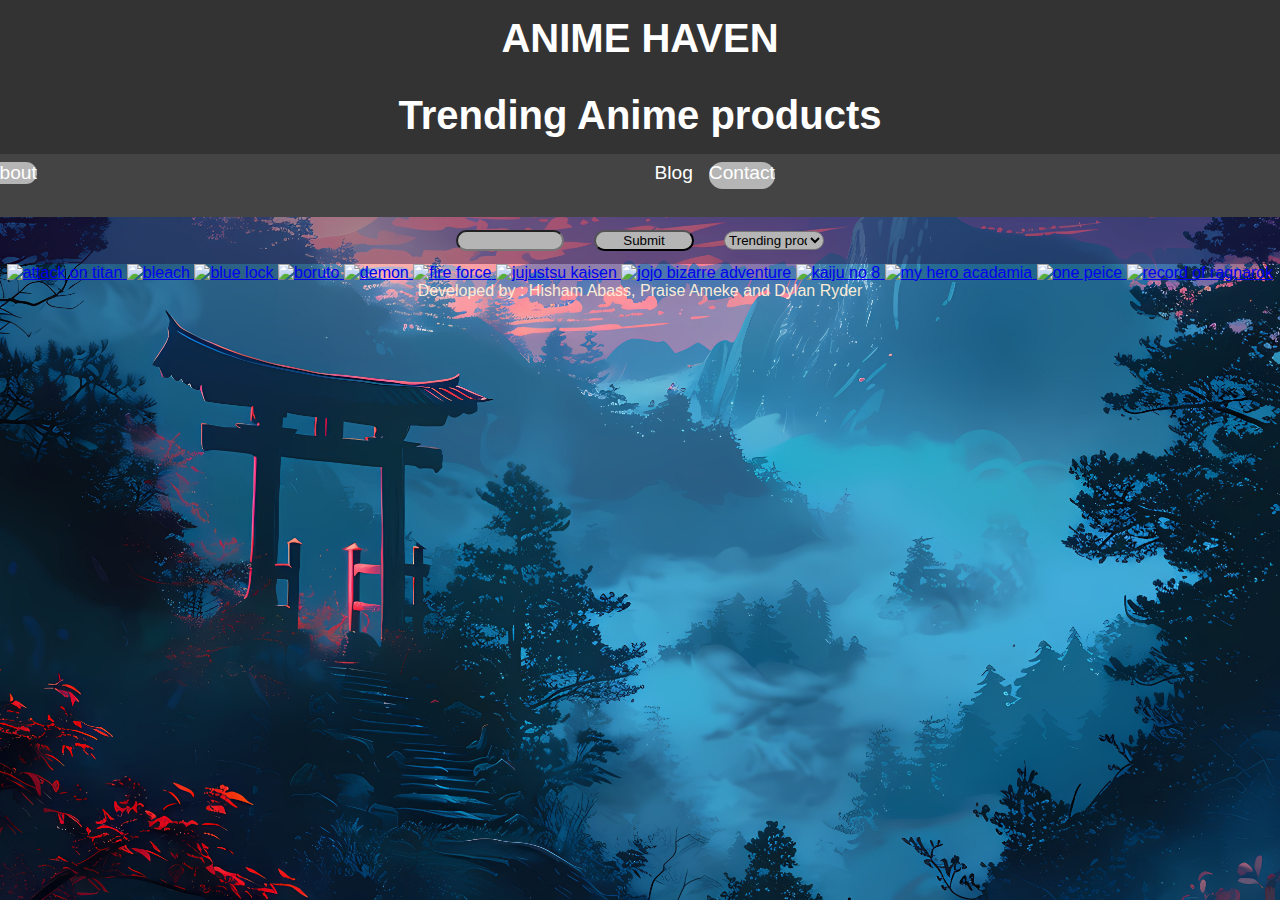
==== index.html @ 60562d05 "Update index.html" ====
<!DOCTYPE html>
<html lang="en">
<head>
    <meta charset="UTF-8">
    <meta name="viewport" content="width=device-width, initial-scale=1.0">
    <title>Index</title>
</head>
<body>
    <link rel="stylesheet" href="css/styles.css">
    <div id="div">   
    <h1 id="headmain" >ANIME HAVEN</h1>

    <article>
        <h3 id="anime">
            <b>Trending Anime products </b> 
        </h3>
        <nav>
            <ul>
                <li id="home">
                    <a href="/index.html">
                        Home
                    </a>
                </li>
                <li id="about">
                    <a href="pages/about.html">
                        About
                    </a>
                </li>
                <li id="blog">
                    <a href="pages/blogpage1.html">
                        Blog
                    </a>
                </li>
                <li id="contact">
                    <a href="pages/contact.html">
                        Contact
                    </a>
                </li>
            </ul>
        </nav>
    
    
    </article>
    
        
            <input  class="bar" list="Products"><meta this is for the search bar on the index page>
            <input  class="bar"  type="submit"> 
           
        <select class="bar" >

            <option value="Trending products"> Trending products </option>
            <option value="New Releases"> New Releases</option>
            <option value="A-Z"> A-Z </option>
            <option value="Most Popular"> Most Popular</option>
        </select>
  
    </div>
    <div >
        <a href="https://attackontitan.fandom.com/wiki/Blog:Recent_posts"><img src="media/aot.jpg" alt="attack on titan" class="images"> </a>
        
        <a href="https://bleach.fandom.com/wiki/Blog:Recent_posts"> <img src="media/bleach.jpg" alt="bleach"class="images"> </a>

        <a href="https://bluelockmangastory.com/blog/"> <img src="media/bluelock.jpg" alt="blue lock"class="images"> </a>

        <a href="https://animeborutoblog.wordpress.com/"> <img src="media/boruto.jpg" alt="boruto"class="images"> </a>

        <a href="https://www.viz.com/blog/tagged/1724/demon-slayer-kimetsu-no-yaiba"> <img src="media/demon.jpg" alt="demon"class="images"> </a>

       <a href="https://iwatchedananime.com/2020/01/06/fire-force/">  <img src="media/fire.jpg" alt="fire force"class="images"> </a>

        <a href="https://www.viz.com/blog/tagged/1582/jujutsu-kaisen"> <img src="media/jjk.jpg" alt="jujustsu kaisen"class="images"> </a>

        <a href="https://jojosblogofadventure.blogspot.com/"> <img src="media/jjo.jpg" alt="jojo bizarre adventure"class="images"> </a>

       <a href="https://www.viz.com/blog/tagged/1996/kaiju-no-8"> <img src="media/kajiu.jpg" alt="kaiju no 8"class="images"> </a>

        <a href="https://www.viz.com/blog/tagged/585/my-hero-academia"> <img src="media/mha.jpg" alt="my hero acadamia"class="images"> </a>

        <a href="https://www.viz.com/blog/tagged/19/one-piece"> <img src="media/onepiece.jpg" alt="one peice"class="images"> </a>

        <a href="https://record-of-ragnarok.fandom.com/wiki/Blog:Recent_posts"> <img src="media/record.jpg" alt="record of ragnarok"class="images"> </a>
        
    </div>
</body>
<footer id="footer">Developed by : Hisham Abass, Praise Ameke and Dylan Ryder</footer>
</html>
---- css/styles.css ----
/*body {
    background-repeat: no-repeat;
    background-position: center;
    background-attachment: fixed;
    background-size: cover;
        background-image: url("/Users/hishamabass/Downloads/website/media/background.jpg");
}*/


.bar {
        display: block;
        margin-right: 0%;
        margin-left: 1;
        background-color: #B5B5B5;
        border-radius: 200px;
        width: 100px;
        display: inline;
        position: sticky;
        margin: 1%;
}

.bar:hover {
        background-color: whitesmoke;
        transition: 1s;
}
nav {
        background-color: #444;
        padding: 0.5rem 0;
    }
    nav ul {
        list-style: none;
        padding: 0;
        margin: 0;
        display: flex;
        justify-content: center;
    }
    nav ul li {
        margin: 0 1rem;
    }
    nav ul li a {
        color: #fff;
        text-decoration: none;
        font-size: 1.2rem;
    }
#about {

        display: block;
        margin-right: 47%;
        margin-left: auto;
        background-color: #B5B5B5;
        border-radius: 100px;
        width: 100px;
        margin-bottom: 25px;
}

#about:hover {
        background-color: antiquewhite;
        transition: 1s;
}

#contact {
        display: block;
        margin-right: 47%;
        margin-left: auto;
        background-color: #B5B5B5;
        border-radius: 100px;
        width: 100px;
        margin-bottom: 20px;
}

#contact:hover {
        background-color: antiquewhite;
        transition: 1s;
}

#div {
        background-color: rgba(36, 2, 56, 0.4);
        width: auto;
        height: auto;
        margin: 0%;
}

#anime {

        background-color: #333;
    color: #fff;
    padding: 1rem 0;
    text-align: center;
    margin: 0;
    font-size: 2.5rem;
}

#bar2 {
        display: block;
        margin-right: 50%;
        margin-left: auto;

        background-color: #B5B5B5;
        border-radius: 200px;
        width: 150px;
}


#headmain {
        background-color: #333;
        color: #fff;
        padding: 1rem 0;
        text-align: center;
        margin: 0;
        font-size: 2.5rem;
}


#products {
        display: block;
        margin-right: 50%;
        margin-left: auto;
        background-color: #B5B5B5;
        border-radius: 200px;
        width: 150px;
        display: inline;
}

#Naruto {
        display: block;
        margin-right: auto;
        margin-left: auto;
        width: 1000;
        height: 1000;
}

#footer {
        text-align: center;
        color: antiquewhite;
}

#contactmain {
        text-align: center;
        font-size: 50px;
        color: #444;
        line-height: 0%;
        font-size: 36px;
  
  animation: textAnimation 3s ease infinite;
}
.contactmain:hover{
        animation-play-state: paused;
      }
      
@keyframes contactmain {
        0%, 100% {
          color: #3498db;
          transform: scale(1);
        }
        50% {
          color: #e74c3c;
          transform: scale(1.1);
        }
      }

body {
        text-align: center;
        font-family: serif;
        background-repeat: no-repeat;
        background-position: center;
        background-size: cover;
        background-attachment: fixed;
        background-image: url("../media/background.jpg");
        font-family: 'Roboto', sans-serif;
        margin: 0;
        padding: 0;
        background-color: #f4f4f4;


}



.heading {
        font-size: 50px;
}

.button {

        color: antiquewhite;
}

head {
        font-family: serif;
        font-size: 25px;
        /* sets font size to 18 pixels */
}

header {
        font-family: serif;
        color: aliceblue;
}

p {
        font-size: 15px;
}

body {
        color: whitesmoke;
}
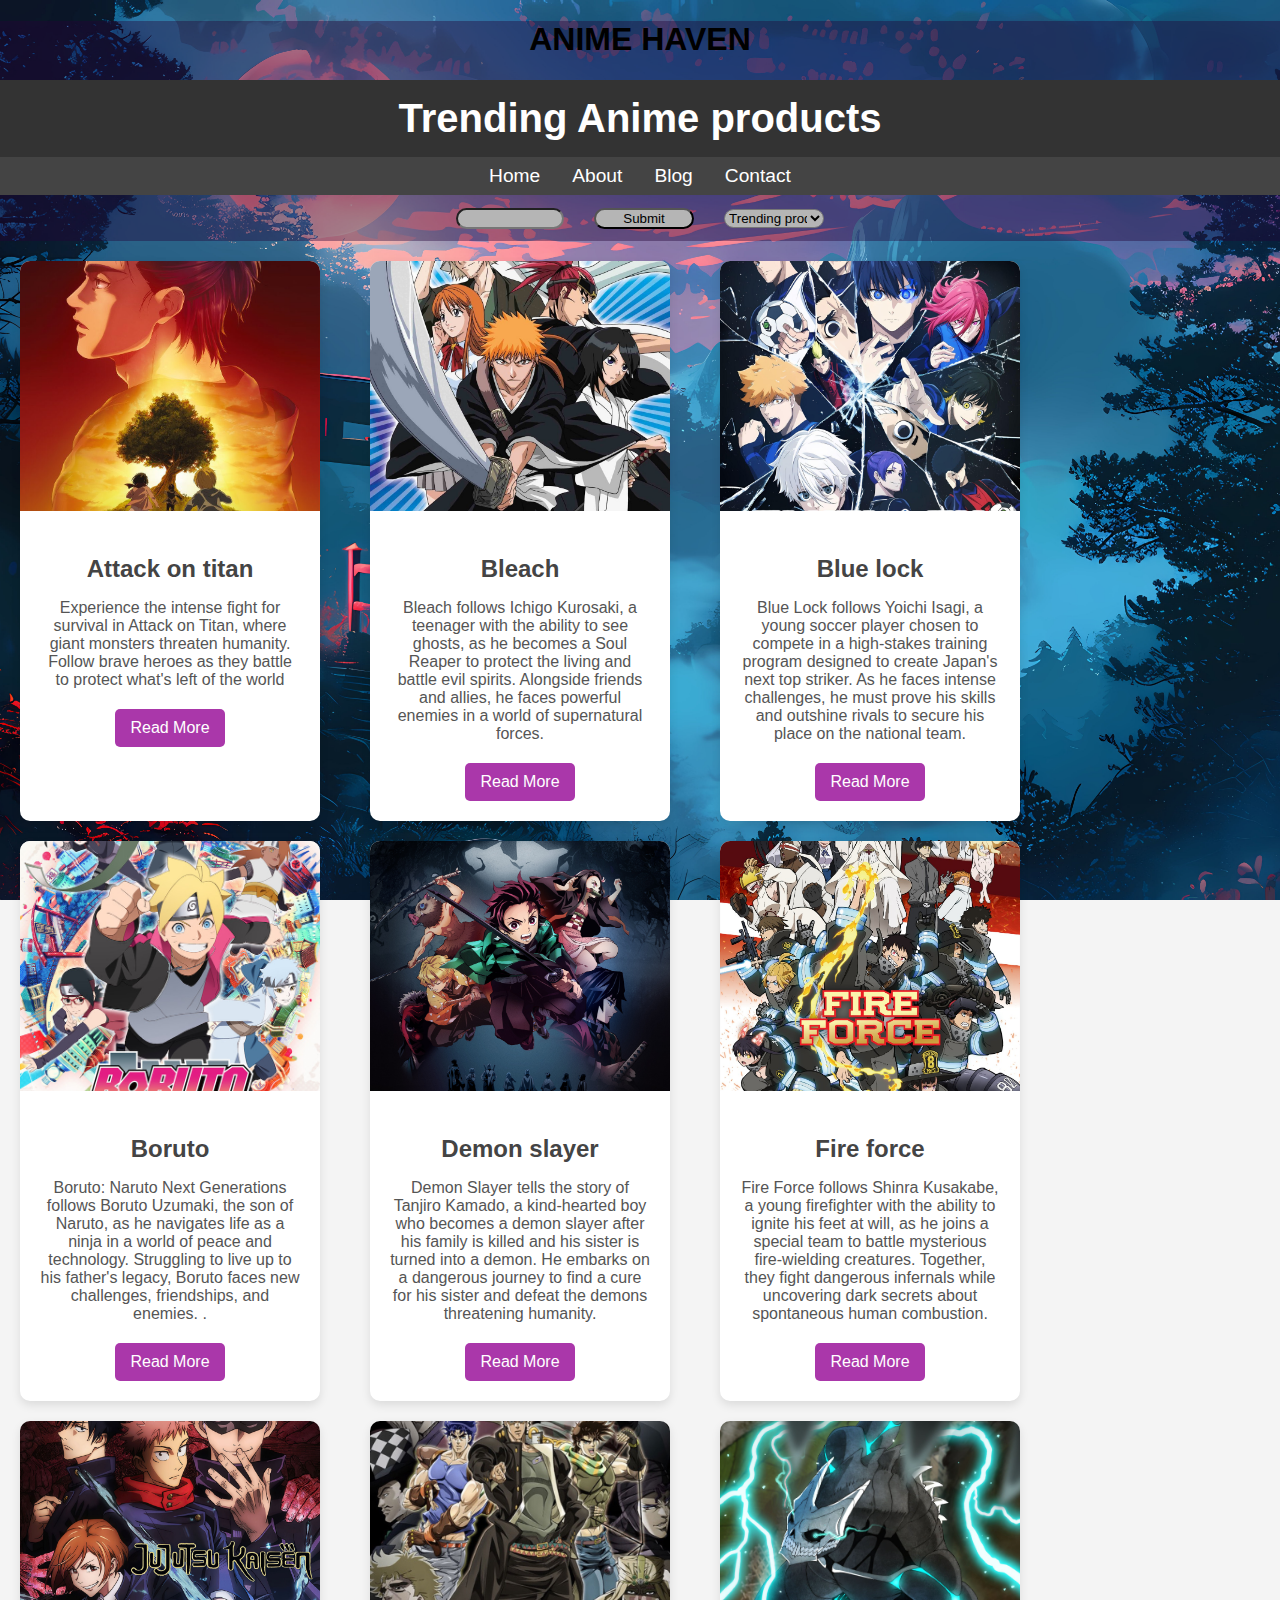
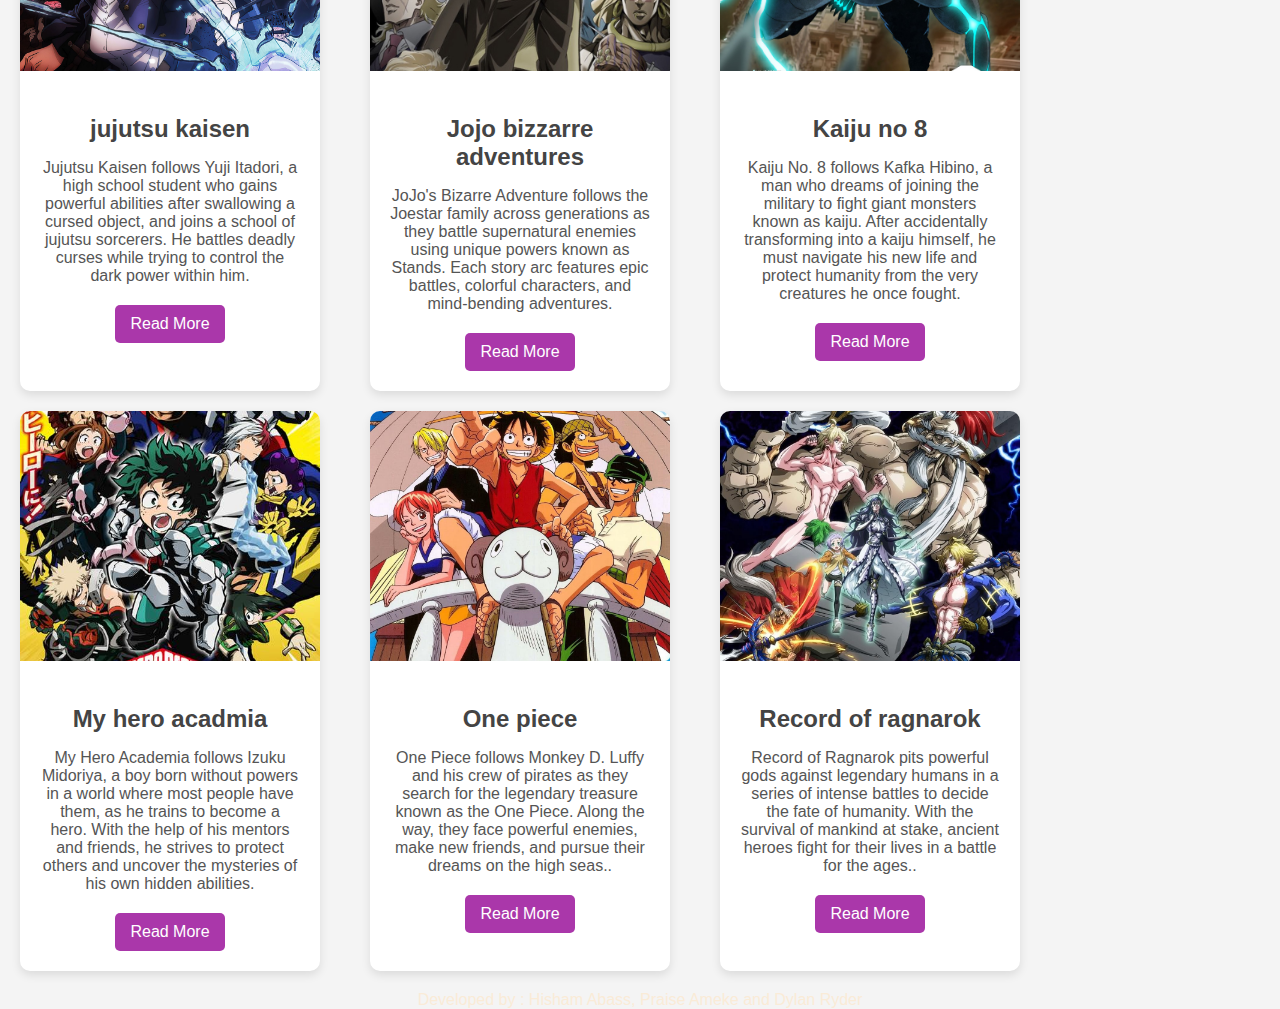
==== commit a8a3c661: "Update index.html" ====
--- a/index.html
+++ b/index.html
@@ -1,89 +1,225 @@
 <!DOCTYPE html>
 <html lang="en">
+
 <head>
     <meta charset="UTF-8">
     <meta name="viewport" content="width=device-width, initial-scale=1.0">
     <title>Index</title>
 </head>
+
 <body>
     <link rel="stylesheet" href="css/styles.css">
-    <div id="div">   
-    <h1 id="headmain" >ANIME HAVEN</h1>
-
-    <article>
-        <h3 id="anime">
-            <b>Trending Anime products </b> 
-        </h3>
-        <nav>
-            <ul>
-                <li id="home">
-                    <a href="/index.html">
-                        Home
-                    </a>
-                </li>
-                <li id="about">
-                    <a href="pages/about.html">
-                        About
-                    </a>
-                </li>
-                <li id="blog">
-                    <a href="pages/blogpage1.html">
-                        Blog
-                    </a>
-                </li>
-                <li id="contact">
-                    <a href="pages/contact.html">
-                        Contact
-                    </a>
-                </li>
-            </ul>
-        </nav>
-    
-    
-    </article>
-    
-        
-            <input  class="bar" list="Products"><meta this is for the search bar on the index page>
-            <input  class="bar"  type="submit"> 
-           
-        <select class="bar" >
+    <div id="div">
+        <h1 class="headmain">ANIME HAVEN</h1>
+
+        <article>
+            <h3 id="anime">
+                <b>Trending Anime products </b>
+            </h3>
+            <nav>
+                <ul>
+                    <li id="home">
+                        <a href="index.html">
+                            Home
+                        </a>
+                    </li>
+                    <li id="about">
+                        <a href="pages/about.html">
+                            About
+                        </a>
+                    </li>
+                    <li id="blog">
+                        <a href="pages/blogpage1.html">
+                            Blog
+                        </a>
+                    </li>
+                    <li id="contact">
+                        <a href="pages/contact.html">
+                            Contact
+                        </a>
+                    </li>
+                </ul>
+            </nav>
+
+
+        </article>
+
+
+        <input type="text" class="bar" list="Products">
+        <meta this is for the search bar on the index page>
+        <input class="bar" type="submit">
+
+        <select class="bar">
 
             <option value="Trending products"> Trending products </option>
             <option value="New Releases"> New Releases</option>
             <option value="A-Z"> A-Z </option>
             <option value="Most Popular"> Most Popular</option>
         </select>
-  
+
     </div>
-    <div >
-        <a href="https://attackontitan.fandom.com/wiki/Blog:Recent_posts"><img src="media/aot.jpg" alt="attack on titan" class="images"> </a>
-        
-        <a href="https://bleach.fandom.com/wiki/Blog:Recent_posts"> <img src="media/bleach.jpg" alt="bleach"class="images"> </a>
-
-        <a href="https://bluelockmangastory.com/blog/"> <img src="media/bluelock.jpg" alt="blue lock"class="images"> </a>
-
-        <a href="https://animeborutoblog.wordpress.com/"> <img src="media/boruto.jpg" alt="boruto"class="images"> </a>
-
-        <a href="https://www.viz.com/blog/tagged/1724/demon-slayer-kimetsu-no-yaiba"> <img src="media/demon.jpg" alt="demon"class="images"> </a>
-
-       <a href="https://iwatchedananime.com/2020/01/06/fire-force/">  <img src="media/fire.jpg" alt="fire force"class="images"> </a>
-
-        <a href="https://www.viz.com/blog/tagged/1582/jujutsu-kaisen"> <img src="media/jjk.jpg" alt="jujustsu kaisen"class="images"> </a>
-
-        <a href="https://jojosblogofadventure.blogspot.com/"> <img src="media/jjo.jpg" alt="jojo bizarre adventure"class="images"> </a>
-
-       <a href="https://www.viz.com/blog/tagged/1996/kaiju-no-8"> <img src="media/kajiu.jpg" alt="kaiju no 8"class="images"> </a>
-
-        <a href="https://www.viz.com/blog/tagged/585/my-hero-academia"> <img src="media/mha.jpg" alt="my hero acadamia"class="images"> </a>
-
-        <a href="https://www.viz.com/blog/tagged/19/one-piece"> <img src="media/onepiece.jpg" alt="one peice"class="images"> </a>
-
-        <a href="https://record-of-ragnarok.fandom.com/wiki/Blog:Recent_posts"> <img src="media/record.jpg" alt="record of ragnarok"class="images"> </a>
-        
-    </div>
+    <div>
+
+
+        <div class="card-container">
+
+            <div class="card">
+                <img src="media/aot.jpg" alt="Card image" class="card-image">
+                <div class="card-content">
+                    <h2 class="card-title">Attack on titan</h2>
+                    <p class="card-description">Experience the intense fight for survival in Attack on Titan, where
+                        giant monsters threaten humanity.
+                        Follow brave heroes as they battle to protect what's left of the world</p>
+                    <a href="https://attackontitan.fandom.com/wiki/Blog:Recent_posts"><button class="card-button">Read
+                            More</button> </a>
+                </div>
+            </div>
+            <div class="card">
+                <img src="media/bleach.jpg" alt="Card image" class="card-image">
+                <div class="card-content">
+                    <h2 class="card-title">Bleach</h2>
+                    <p class="card-description">Bleach follows Ichigo Kurosaki, a teenager with the ability to see
+                        ghosts,
+                        as he becomes a Soul Reaper to protect the living and battle evil spirits. Alongside friends and
+                        allies, he faces powerful enemies in a world of supernatural forces.
+
+
+
+                    </p>
+                    <a href="https://bleach.fandom.com/wiki/Blog:Recent_posts"><button class="card-button">Read
+                            More</button> </a>
+                </div>
+            </div>
+            <div class="card">
+                <img src="media/bluelock.jpg" alt="Card image" class="card-image">
+                <div class="card-content">
+                    <h2 class="card-title">Blue lock</h2>
+                    <p class="card-description">Blue Lock follows Yoichi Isagi, a young soccer player chosen to compete
+                        in a high-stakes training program designed to create Japan's next top striker.
+                        As he faces intense challenges, he must prove his skills and outshine rivals to secure his place
+                        on the national team.</p>
+                    <a href="https://bluelockmangastory.com/blog/"><button class="card-button">Read More</button> </a>
+                </div>
+            </div>
+            <div class="card">
+                <img src="media/boruto.jpg" alt="Card image" class="card-image">
+                <div class="card-content">
+                    <h2 class="card-title">Boruto</h2>
+                    <p class="card-description">Boruto: Naruto Next Generations follows Boruto Uzumaki,
+                        the son of Naruto, as he navigates life as a ninja in a world of peace and technology.
+                        Struggling to live up to his father's legacy, Boruto faces new challenges, friendships, and
+                        enemies.
+
+
+
+                        .</p>
+                    <a href="https://animeborutoblog.wordpress.com/"><button class="card-button">Read More</button> </a>
+                </div>
+            </div>
+            <div class="card">
+                <img src="media/demon.jpg" alt="Card image" class="card-image">
+                <div class="card-content">
+                    <h2 class="card-title">Demon slayer</h2>
+                    <p class="card-description">Demon Slayer tells the story of Tanjiro Kamado,
+                        a kind-hearted boy who becomes a demon slayer after his family is killed and his sister is
+                        turned into a demon.
+                        He embarks on a dangerous journey to find a cure for his sister and defeat the demons
+                        threatening humanity.
+
+
+
+                    </p>
+                    <a href="https://www.viz.com/blog/tagged/1724/demon-slayer-kimetsu-no-yaiba"><button
+                            class="card-button">Read More</button> </a>
+                </div>
+            </div>
+            <div class="card">
+                <img src="media/fire.jpg" alt="Card image" class="card-image">
+                <div class="card-content">
+                    <h2 class="card-title">Fire force</h2>
+                    <p class="card-description">Fire Force follows Shinra Kusakabe,
+                        a young firefighter with the ability to ignite his feet at will, as he joins a special team to
+                        battle mysterious fire-wielding creatures.
+                        Together, they fight dangerous infernals while uncovering dark secrets about spontaneous human
+                        combustion.
+
+
+
+                    </p>
+                    <a href="https://iwatchedananime.com/2020/01/06/fire-force/"><button class="card-button">Read
+                            More</button> </a>
+                </div>
+            </div>
+            <div class="card">
+                <img src="media/jjk.jpg" alt="Card image" class="card-image">
+                <div class="card-content">
+                    <h2 class="card-title">jujutsu kaisen</h2>
+                    <p class="card-description">Jujutsu Kaisen follows Yuji Itadori, a high school student who gains powerful abilities after swallowing a cursed object, 
+                    and joins a school of jujutsu sorcerers. He battles deadly curses while trying to control the dark power within him.</p>
+                    <a href="https://www.viz.com/blog/tagged/1582/jujutsu-kaisen"><button class="card-button">Read
+                            More</button> </a>
+                </div>
+            </div>
+            <div class="card">
+                <img src="media/jjo.jpg" alt="Card image" class="card-image">
+                <div class="card-content">
+                    <h2 class="card-title">Jojo bizzarre adventures</h2>
+                    <p class="card-description">JoJo's Bizarre Adventure follows the Joestar family across generations as they battle supernatural enemies using unique powers known as Stands. 
+                    Each story arc features epic battles, colorful characters, and mind-bending adventures.</p>
+                    <a href="https://jojosblogofadventure.blogspot.com/"><button class="card-button">Read More</button>
+                    </a>
+                </div>
+            </div>
+            <div class="card">
+                <img src="media/kajiu.jpg" alt="Card image" class="card-image">
+                <div class="card-content">
+                    <h2 class="card-title">Kaiju no 8</h2>
+                    <p class="card-description">Kaiju No. 8 follows Kafka Hibino, a man who dreams of joining the military to fight giant monsters known as kaiju.
+                         After accidentally transforming into a kaiju himself, he must navigate his new life and protect humanity from the very creatures he once fought.</p>
+                    <a href="https://www.viz.com/blog/tagged/1996/kaiju-no-8"><button class="card-button">Read
+                            More</button>
+                    </a>
+                </div>
+            </div>
+            <div class="card">
+                <img src="media/mha.jpg" alt="Card image" class="card-image">
+                <div class="card-content">
+                    <h2 class="card-title">My hero acadmia</h2>
+                    <p class="card-description">My Hero Academia follows Izuku Midoriya, a boy born without powers in a world where most people have them, as he trains to become a hero. With the help of his mentors and friends, 
+                        he strives to protect others and uncover the mysteries of his own hidden abilities.
+
+
+
+                    </p>
+                    <a href="https://www.viz.com/blog/tagged/585/my-hero-academia"><button class="card-button">Read
+                            More</button> </a>
+                </div>
+            </div>
+            <div class="card">
+                <img src="media/onepiece.jpg" alt="Card image" class="card-image">
+                <div class="card-content">
+                    <h2 class="card-title">One piece</h2>
+                    <p class="card-description">One Piece follows Monkey D. Luffy and his crew of pirates as they search for the legendary treasure known as the One Piece. 
+                    Along the way, they face powerful enemies, make new friends, and pursue their dreams on the high seas..</p>
+                    <a href="https://www.viz.com/blog/tagged/19/one-piece"><button class="card-button">Read
+                            More</button>
+                    </a>
+                </div>
+            </div>
+            <div class="card">
+                <img src="media/record.jpg" alt="Card image" class="card-image">
+                <div class="card-content">
+                    <h2 class="card-title">Record of ragnarok</h2>
+                    <p class="card-description">Record of Ragnarok pits powerful gods against legendary humans in a series of intense battles to decide the fate of humanity. 
+                        With the survival of mankind at stake, ancient heroes fight for their lives in a battle for the ages..</p>
+                    <a href="https://record-of-ragnarok.fandom.com/wiki/Blog:Recent_posts"><button
+                            class="card-button">Read
+                            More</button> </a>
+                </div>
+            </div>
+        </div>
+
 </body>
 <footer id="footer">Developed by : Hisham Abass, Praise Ameke and Dylan Ryder</footer>
+
 </html>
-
-
-
--- a/css/styles.css
+++ b/css/styles.css
@@ -1,10 +1,19 @@
-/*body {
-    background-repeat: no-repeat;
-    background-position: center;
-    background-attachment: fixed;
-    background-size: cover;
-        background-image: url("/Users/hishamabass/Downloads/website/media/background.jpg");
-}*/
+body {
+        text-align: center;
+        font-family: serif;
+        background-repeat: no-repeat;
+        background-position: center;
+        background-size: cover;
+        background-attachment: fixed;
+        background-image: url("../media/background.jpg");
+        font-family: 'Roboto', sans-serif;
+        margin: 0;
+        padding: 0;
+        background-color: #f4f4f4;
+     
+
+
+}
 
 
 .bar {
@@ -23,6 +32,7 @@
         background-color: whitesmoke;
         transition: 1s;
 }
+
 nav {
         background-color: #444;
         padding: 0.5rem 0;
@@ -42,37 +52,27 @@
         text-decoration: none;
         font-size: 1.2rem;
     }
-#about {
-
-        display: block;
-        margin-right: 47%;
-        margin-left: auto;
-        background-color: #B5B5B5;
-        border-radius: 100px;
-        width: 100px;
-        margin-bottom: 25px;
-}
+
 
 #about:hover {
-        background-color: antiquewhite;
-        transition: 1s;
-}
-
-#contact {
-        display: block;
-        margin-right: 47%;
-        margin-left: auto;
-        background-color: #B5B5B5;
-        border-radius: 100px;
-        width: 100px;
-        margin-bottom: 20px;
-}
+        font-size: 35px;
+        transition: 1s;
+}
+
+
 
 #contact:hover {
-        background-color: antiquewhite;
-        transition: 1s;
-}
-
+        font-size: 35px;
+        transition: 1s;
+}
+#blog:hover{
+        font-size: 35px;
+        transition: 1s;
+}
+#home:hover{
+        font-size: 35px;
+        transition: 1s;
+}
 #div {
         background-color: rgba(36, 2, 56, 0.4);
         width: auto;
@@ -89,6 +89,10 @@
     margin: 0;
     font-size: 2.5rem;
 }
+#anime:hover{
+        color: yellow;
+        transition: 1s;
+}
 
 #bar2 {
         display: block;
@@ -109,8 +113,15 @@
         margin: 0;
         font-size: 2.5rem;
 }
-
-
+#headmain:hover{
+        color: yellow;
+        transition: 1s;
+}
+
+.head:hover{
+        color: yellow;
+        transition: 1s;
+}
 #products {
         display: block;
         margin-right: 50%;
@@ -121,6 +132,13 @@
         display: inline;
 }
 
+.images {
+        display: inline;
+        
+        width: 10%;
+        height: 50%;
+
+}
 #Naruto {
         display: block;
         margin-right: auto;
@@ -158,21 +176,7 @@
         }
       }
 
-body {
-        text-align: center;
-        font-family: serif;
-        background-repeat: no-repeat;
-        background-position: center;
-        background-size: cover;
-        background-attachment: fixed;
-        background-image: url("../media/background.jpg");
-        font-family: 'Roboto', sans-serif;
-        margin: 0;
-        padding: 0;
-        background-color: #f4f4f4;
-
-
-}
+
 
 
 
@@ -191,7 +195,7 @@
         /* sets font size to 18 pixels */
 }
 
-header {
+.head {
         font-family: serif;
         color: aliceblue;
 }
@@ -200,6 +204,138 @@
         font-size: 15px;
 }
 
-body {
-        color: whitesmoke;
-}
+
+
+
+    
+    .head {
+        background-color: #333;
+        color: #fff;
+        padding: 1rem 0;
+        text-align: center;
+        margin: 0;
+        font-size: 2.5rem;
+    }
+    
+    nav {
+        background-color: #444;
+        padding: 0.5rem 0;
+    }
+    nav ul {
+        list-style: none;
+        padding: 0;
+        margin: 0;
+        display: flex;
+        justify-content: center;
+    }
+    nav ul li {
+        margin: 0 1rem;
+    }
+    nav ul li a {
+        color: #fff;
+        text-decoration: none;
+        font-size: 1.2rem;
+    }
+    .container {
+        max-width: 1200px;
+        margin: 2rem auto;
+        padding: 0 1rem;
+    }
+    .blog-post {
+        background-color: #fff;
+        margin-bottom: 2rem;
+        padding: 1rem;
+        border-radius: 8px;
+        box-shadow: 0 0 10px rgba(0, 0, 0, 0.1);
+    }
+    .blog-post img {
+        max-width: 100%;
+        border-radius: 8px;
+    }
+    .blog-post h2 {
+        font-size: 2rem;
+        margin: 1rem 0;
+    }
+    .blog-post p {
+        font-size: 1rem;
+        line-height: 1.6;
+    }
+    .blog-post .read-more {
+        display: inline-block;
+        margin-top: 1rem;
+        padding: 0.5rem 1rem;
+        background-color: #333;
+        color: #fff;
+        text-decoration: none;
+        border-radius: 4px;
+    }
+    #footerblog {
+        background-color: #333;
+        color: #fff;
+        text-align: center;
+        padding: 1rem 0;
+        margin-top: 2rem;
+    }
+
+    
+      
+      /* Card Styling */
+      .card {
+        width: 300px;
+        border-radius: 10px;
+        box-shadow: 0 4px 10px rgba(0, 0, 0, 0.1);
+        overflow: hidden;
+        background-color: #fff;
+        transition: transform 0.3s ease;
+        display: inline-table;
+        justify-content: space-between;
+    
+      }
+      .card-container {
+        display: flex;
+        justify-content: space-between;  /* Space out the cards evenly */
+        gap: 20px;                       /* Adds spacing between the cards */
+        flex-wrap: wrap;                  /* Allows the cards to wrap on smaller screens */
+        max-width: 1000px;                /* Optional: Limits the width of the container */
+        padding: 20px;
+      }
+      .card:hover {
+        transform: translateY(-10px);
+      }
+      
+      .card-image {
+        width: 100%;
+        height: 250px;
+        object-fit: cover;
+      }
+      
+      .card-content {
+        padding: 20px;
+      }
+      
+      .card-title {
+        color: #444;
+        font-size: 24px;
+        margin-bottom: 10px;
+      }
+      
+      .card-description {
+        font-size: 16px;
+        color: #555;
+        margin-bottom: 20px;
+      }
+      
+      .card-button {
+        background-color: rgb(170, 55, 170);
+        color: #fff;
+        border: none;
+        padding: 10px 15px;
+        font-size: 16px;
+        cursor: pointer;
+        border-radius: 5px;
+        transition: background-color 0.3s ease;
+      }
+      
+      .card-button:hover {
+        background-color: rgb(78, 8, 78);
+      }
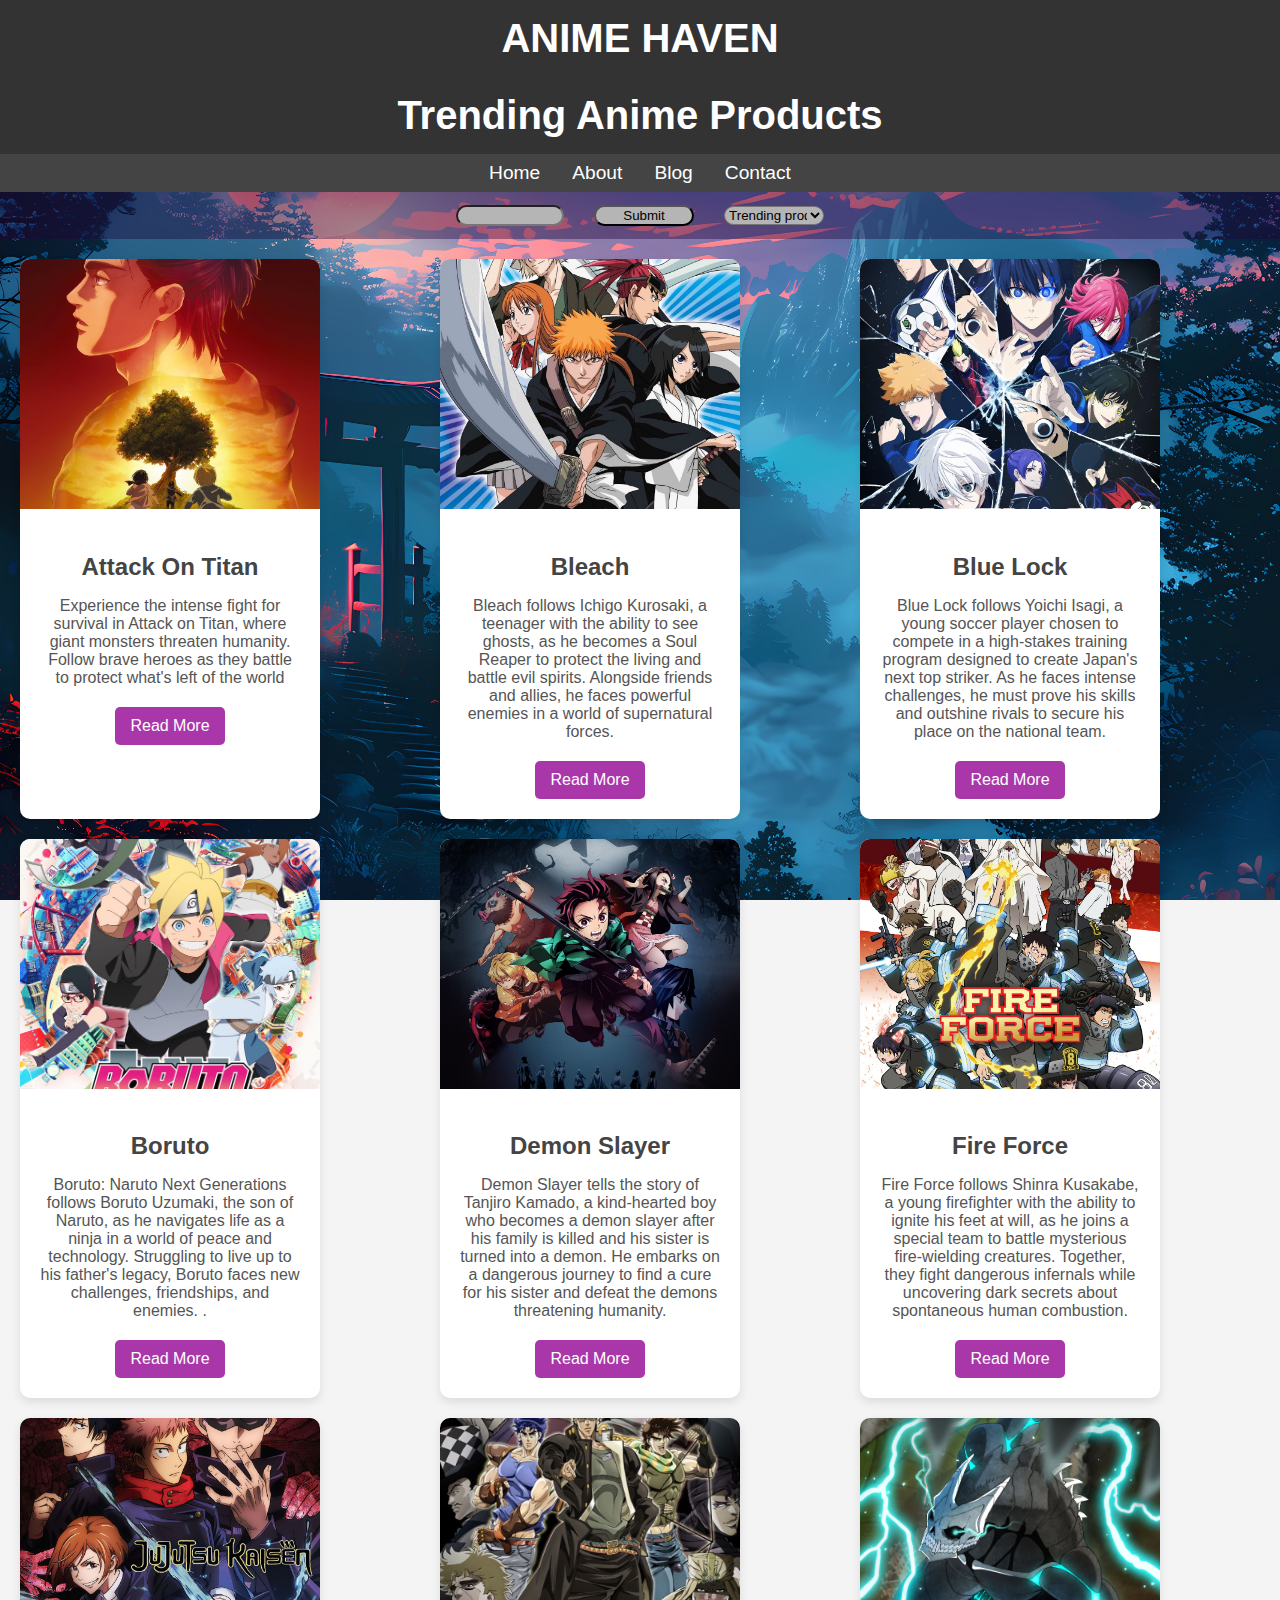
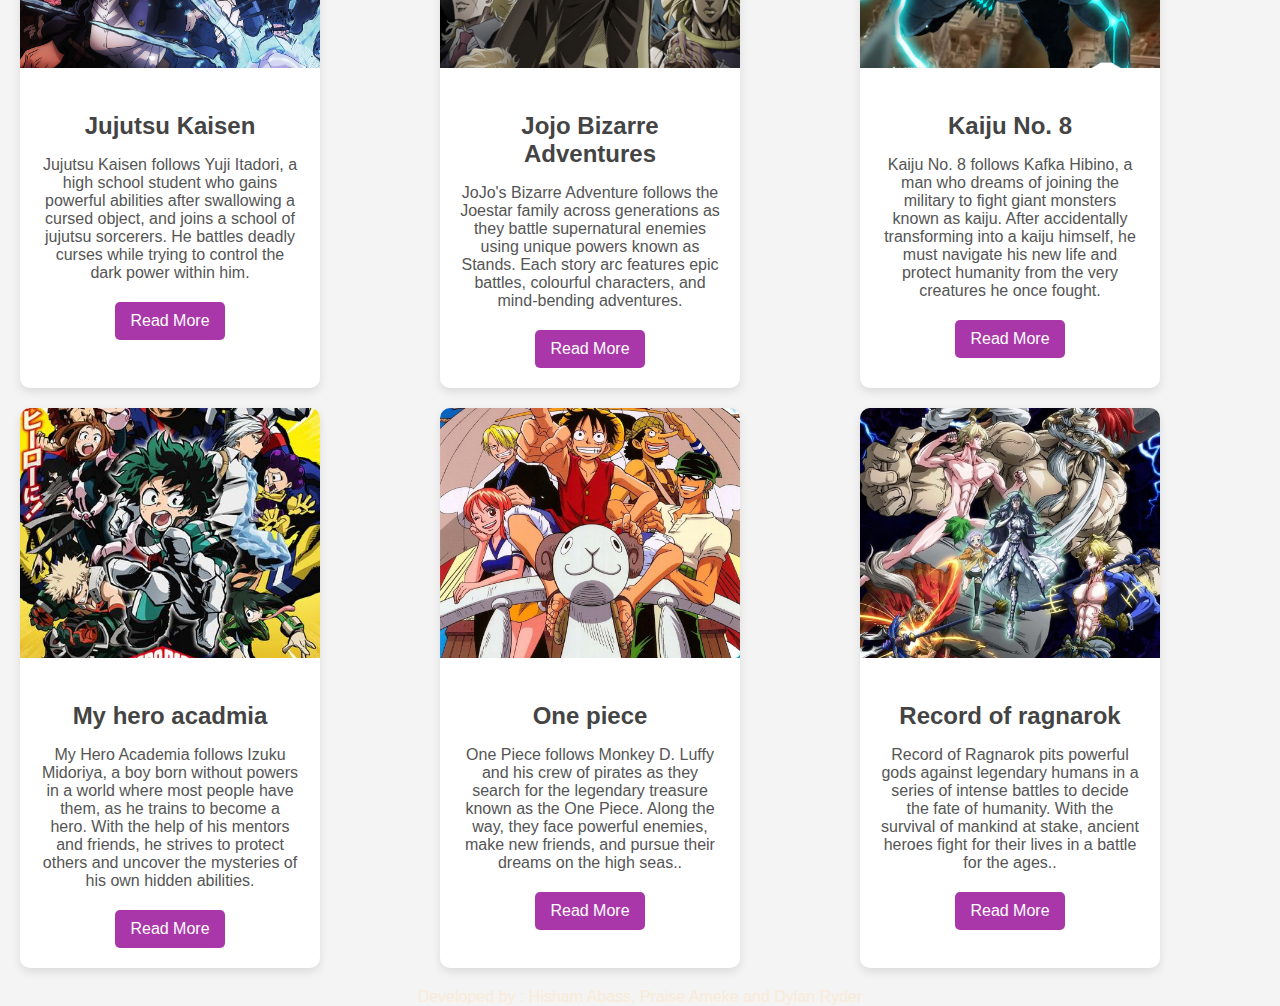
==== commit de018006: "Update index.html" ====
--- a/index.html
+++ b/index.html
@@ -14,7 +14,7 @@
 
         <article>
             <h3 id="anime">
-                <b>Trending Anime products </b>
+                <b>Trending Anime Products </b>
             </h3>
             <nav>
                 <ul>
@@ -66,7 +66,7 @@
             <div class="card">
                 <img src="media/aot.jpg" alt="Card image" class="card-image">
                 <div class="card-content">
-                    <h2 class="card-title">Attack on titan</h2>
+                    <h2 class="card-title">Attack On Titan</h2>
                     <p class="card-description">Experience the intense fight for survival in Attack on Titan, where
                         giant monsters threaten humanity.
                         Follow brave heroes as they battle to protect what's left of the world</p>
@@ -93,7 +93,7 @@
             <div class="card">
                 <img src="media/bluelock.jpg" alt="Card image" class="card-image">
                 <div class="card-content">
-                    <h2 class="card-title">Blue lock</h2>
+                    <h2 class="card-title">Blue Lock</h2>
                     <p class="card-description">Blue Lock follows Yoichi Isagi, a young soccer player chosen to compete
                         in a high-stakes training program designed to create Japan's next top striker.
                         As he faces intense challenges, he must prove his skills and outshine rivals to secure his place
@@ -119,7 +119,7 @@
             <div class="card">
                 <img src="media/demon.jpg" alt="Card image" class="card-image">
                 <div class="card-content">
-                    <h2 class="card-title">Demon slayer</h2>
+                    <h2 class="card-title">Demon Slayer</h2>
                     <p class="card-description">Demon Slayer tells the story of Tanjiro Kamado,
                         a kind-hearted boy who becomes a demon slayer after his family is killed and his sister is
                         turned into a demon.
@@ -136,7 +136,7 @@
             <div class="card">
                 <img src="media/fire.jpg" alt="Card image" class="card-image">
                 <div class="card-content">
-                    <h2 class="card-title">Fire force</h2>
+                    <h2 class="card-title">Fire Force</h2>
                     <p class="card-description">Fire Force follows Shinra Kusakabe,
                         a young firefighter with the ability to ignite his feet at will, as he joins a special team to
                         battle mysterious fire-wielding creatures.
@@ -153,7 +153,7 @@
             <div class="card">
                 <img src="media/jjk.jpg" alt="Card image" class="card-image">
                 <div class="card-content">
-                    <h2 class="card-title">jujutsu kaisen</h2>
+                    <h2 class="card-title">Jujutsu Kaisen</h2>
                     <p class="card-description">Jujutsu Kaisen follows Yuji Itadori, a high school student who gains powerful abilities after swallowing a cursed object, 
                     and joins a school of jujutsu sorcerers. He battles deadly curses while trying to control the dark power within him.</p>
                     <a href="https://www.viz.com/blog/tagged/1582/jujutsu-kaisen"><button class="card-button">Read
@@ -163,9 +163,9 @@
             <div class="card">
                 <img src="media/jjo.jpg" alt="Card image" class="card-image">
                 <div class="card-content">
-                    <h2 class="card-title">Jojo bizzarre adventures</h2>
+                    <h2 class="card-title">Jojo Bizarre Adventures</h2>
                     <p class="card-description">JoJo's Bizarre Adventure follows the Joestar family across generations as they battle supernatural enemies using unique powers known as Stands. 
-                    Each story arc features epic battles, colorful characters, and mind-bending adventures.</p>
+                    Each story arc features epic battles, colourful characters, and mind-bending adventures.</p>
                     <a href="https://jojosblogofadventure.blogspot.com/"><button class="card-button">Read More</button>
                     </a>
                 </div>
@@ -173,7 +173,7 @@
             <div class="card">
                 <img src="media/kajiu.jpg" alt="Card image" class="card-image">
                 <div class="card-content">
-                    <h2 class="card-title">Kaiju no 8</h2>
+                    <h2 class="card-title">Kaiju No. 8</h2>
                     <p class="card-description">Kaiju No. 8 follows Kafka Hibino, a man who dreams of joining the military to fight giant monsters known as kaiju.
                          After accidentally transforming into a kaiju himself, he must navigate his new life and protect humanity from the very creatures he once fought.</p>
                     <a href="https://www.viz.com/blog/tagged/1996/kaiju-no-8"><button class="card-button">Read
--- a/css/styles.css
+++ b/css/styles.css
@@ -10,7 +10,7 @@
         margin: 0;
         padding: 0;
         background-color: #f4f4f4;
-     
+
 
 
 }
@@ -36,43 +36,49 @@
 nav {
         background-color: #444;
         padding: 0.5rem 0;
-    }
-    nav ul {
+}
+
+nav ul {
         list-style: none;
         padding: 0;
         margin: 0;
         display: flex;
         justify-content: center;
-    }
-    nav ul li {
+}
+
+nav ul li {
         margin: 0 1rem;
-    }
-    nav ul li a {
+}
+
+nav ul li a {
         color: #fff;
         text-decoration: none;
         font-size: 1.2rem;
-    }
+}
 
 
 #about:hover {
-        font-size: 35px;
+        background-color: #1b1b1b;
         transition: 1s;
 }
 
 
 
 #contact:hover {
-        font-size: 35px;
-        transition: 1s;
-}
-#blog:hover{
-        font-size: 35px;
-        transition: 1s;
-}
-#home:hover{
-        font-size: 35px;
-        transition: 1s;
-}
+        background-color: #1b1b1b;
+        transition: 1s;
+}
+
+#blog:hover {
+        background-color: #1b1b1b;
+        transition: 1s;
+}
+
+#home:hover {
+        background-color: #1b1b1b;
+        transition: 1s;
+}
+
 #div {
         background-color: rgba(36, 2, 56, 0.4);
         width: auto;
@@ -83,13 +89,14 @@
 #anime {
 
         background-color: #333;
-    color: #fff;
-    padding: 1rem 0;
-    text-align: center;
-    margin: 0;
-    font-size: 2.5rem;
-}
-#anime:hover{
+        color: #fff;
+        padding: 1rem 0;
+        text-align: center;
+        margin: 0;
+        font-size: 2.5rem;
+}
+
+#anime:hover {
         color: yellow;
         transition: 1s;
 }
@@ -105,7 +112,7 @@
 }
 
 
-#headmain {
+.headmain {
         background-color: #333;
         color: #fff;
         padding: 1rem 0;
@@ -113,15 +120,17 @@
         margin: 0;
         font-size: 2.5rem;
 }
-#headmain:hover{
+
+#headmain:hover {
         color: yellow;
         transition: 1s;
 }
 
-.head:hover{
+.head:hover {
         color: yellow;
         transition: 1s;
 }
+
 #products {
         display: block;
         margin-right: 50%;
@@ -134,11 +143,12 @@
 
 .images {
         display: inline;
-        
+
         width: 10%;
         height: 50%;
 
 }
+
 #Naruto {
         display: block;
         margin-right: auto;
@@ -158,23 +168,27 @@
         color: #444;
         line-height: 0%;
         font-size: 36px;
-  
-  animation: textAnimation 3s ease infinite;
-}
-.contactmain:hover{
+
+        animation: textAnimation 3s ease infinite;
+}
+
+.contactmain:hover {
         animation-play-state: paused;
-      }
-      
+}
+
 @keyframes contactmain {
-        0%, 100% {
-          color: #3498db;
-          transform: scale(1);
+
+        0%,
+        100% {
+                color: #3498db;
+                transform: scale(1);
         }
+
         50% {
-          color: #e74c3c;
-          transform: scale(1.1);
+                color: #e74c3c;
+                transform: scale(1.1);
         }
-      }
+}
 
 
 
@@ -192,75 +206,79 @@
 head {
         font-family: serif;
         font-size: 25px;
+        color: aliceblue;
         /* sets font size to 18 pixels */
 }
 
-.head {
-        font-family: serif;
-        color: aliceblue;
-}
+
 
 p {
         font-size: 15px;
 }
 
 
-
-
-    
-    .head {
+.head {
         background-color: #333;
         color: #fff;
         padding: 1rem 0;
         text-align: center;
         margin: 0;
         font-size: 2.5rem;
-    }
-    
-    nav {
+}
+
+nav {
         background-color: #444;
         padding: 0.5rem 0;
-    }
-    nav ul {
+}
+
+nav ul {
         list-style: none;
         padding: 0;
         margin: 0;
         display: flex;
         justify-content: center;
-    }
-    nav ul li {
+}
+
+nav ul li {
         margin: 0 1rem;
-    }
-    nav ul li a {
+}
+
+nav ul li a {
         color: #fff;
         text-decoration: none;
         font-size: 1.2rem;
-    }
-    .container {
+}
+
+.container {
         max-width: 1200px;
         margin: 2rem auto;
         padding: 0 1rem;
-    }
-    .blog-post {
+}
+
+.blog-post {
         background-color: #fff;
         margin-bottom: 2rem;
         padding: 1rem;
         border-radius: 8px;
         box-shadow: 0 0 10px rgba(0, 0, 0, 0.1);
-    }
-    .blog-post img {
+}
+
+.blog-post img {
         max-width: 100%;
         border-radius: 8px;
-    }
-    .blog-post h2 {
+}
+
+.blog-post h2 {
         font-size: 2rem;
         margin: 1rem 0;
-    }
-    .blog-post p {
+}
+
+.blog-post p {
         font-size: 1rem;
         line-height: 1.6;
-    }
-    .blog-post .read-more {
+}
+
+.blog-post .read-more {
         display: inline-block;
         margin-top: 1rem;
         padding: 0.5rem 1rem;
@@ -268,64 +286,68 @@
         color: #fff;
         text-decoration: none;
         border-radius: 4px;
-    }
-    #footerblog {
+}
+
+#footerblog {
         background-color: #333;
         color: #fff;
         text-align: center;
         padding: 1rem 0;
         margin-top: 2rem;
-    }
-
-    
-      
-      /* Card Styling */
-      .card {
+}
+
+
+
+/* Card Styling */
+
+.card {
         width: 300px;
         border-radius: 10px;
         box-shadow: 0 4px 10px rgba(0, 0, 0, 0.1);
         overflow: hidden;
         background-color: #fff;
         transition: transform 0.3s ease;
-        display: inline-table;
-        justify-content: space-between;
-    
-      }
-      .card-container {
-        display: flex;
-        justify-content: space-between;  /* Space out the cards evenly */
-        gap: 20px;                       /* Adds spacing between the cards */
-        flex-wrap: wrap;                  /* Allows the cards to wrap on smaller screens */
-        max-width: 1000px;                /* Optional: Limits the width of the container */
+
+
+}
+
+.card-container {
+        display: grid;
+        grid-template-columns: repeat(3, 1fr);
+        /* Creates 3 equal columns */
+        gap: 20px;
+        /* Adds space between cards */
         padding: 20px;
-      }
-      .card:hover {
+
+}
+
+.card:hover {
         transform: translateY(-10px);
-      }
-      
-      .card-image {
+}
+
+.card-image {
         width: 100%;
         height: 250px;
         object-fit: cover;
-      }
-      
-      .card-content {
+}
+
+.card-content {
         padding: 20px;
-      }
-      
-      .card-title {
+}
+
+.card-title {
         color: #444;
         font-size: 24px;
         margin-bottom: 10px;
-      }
-      
-      .card-description {
+}
+
+.card-description {
         font-size: 16px;
         color: #555;
         margin-bottom: 20px;
-      }
-      
-      .card-button {
+}
+
+.card-button {
         background-color: rgb(170, 55, 170);
         color: #fff;
         border: none;
@@ -334,8 +356,17 @@
         cursor: pointer;
         border-radius: 5px;
         transition: background-color 0.3s ease;
-      }
-      
-      .card-button:hover {
+}
+
+.card-button:hover {
         background-color: rgb(78, 8, 78);
-      }
+}
+
+#aboutdiv {
+        display: inline-block;
+        margin-top: 1rem;
+        padding: 0.5rem 1rem;
+        background-color: #333;
+        color: #fff;
+        border-radius: 4px;
+}
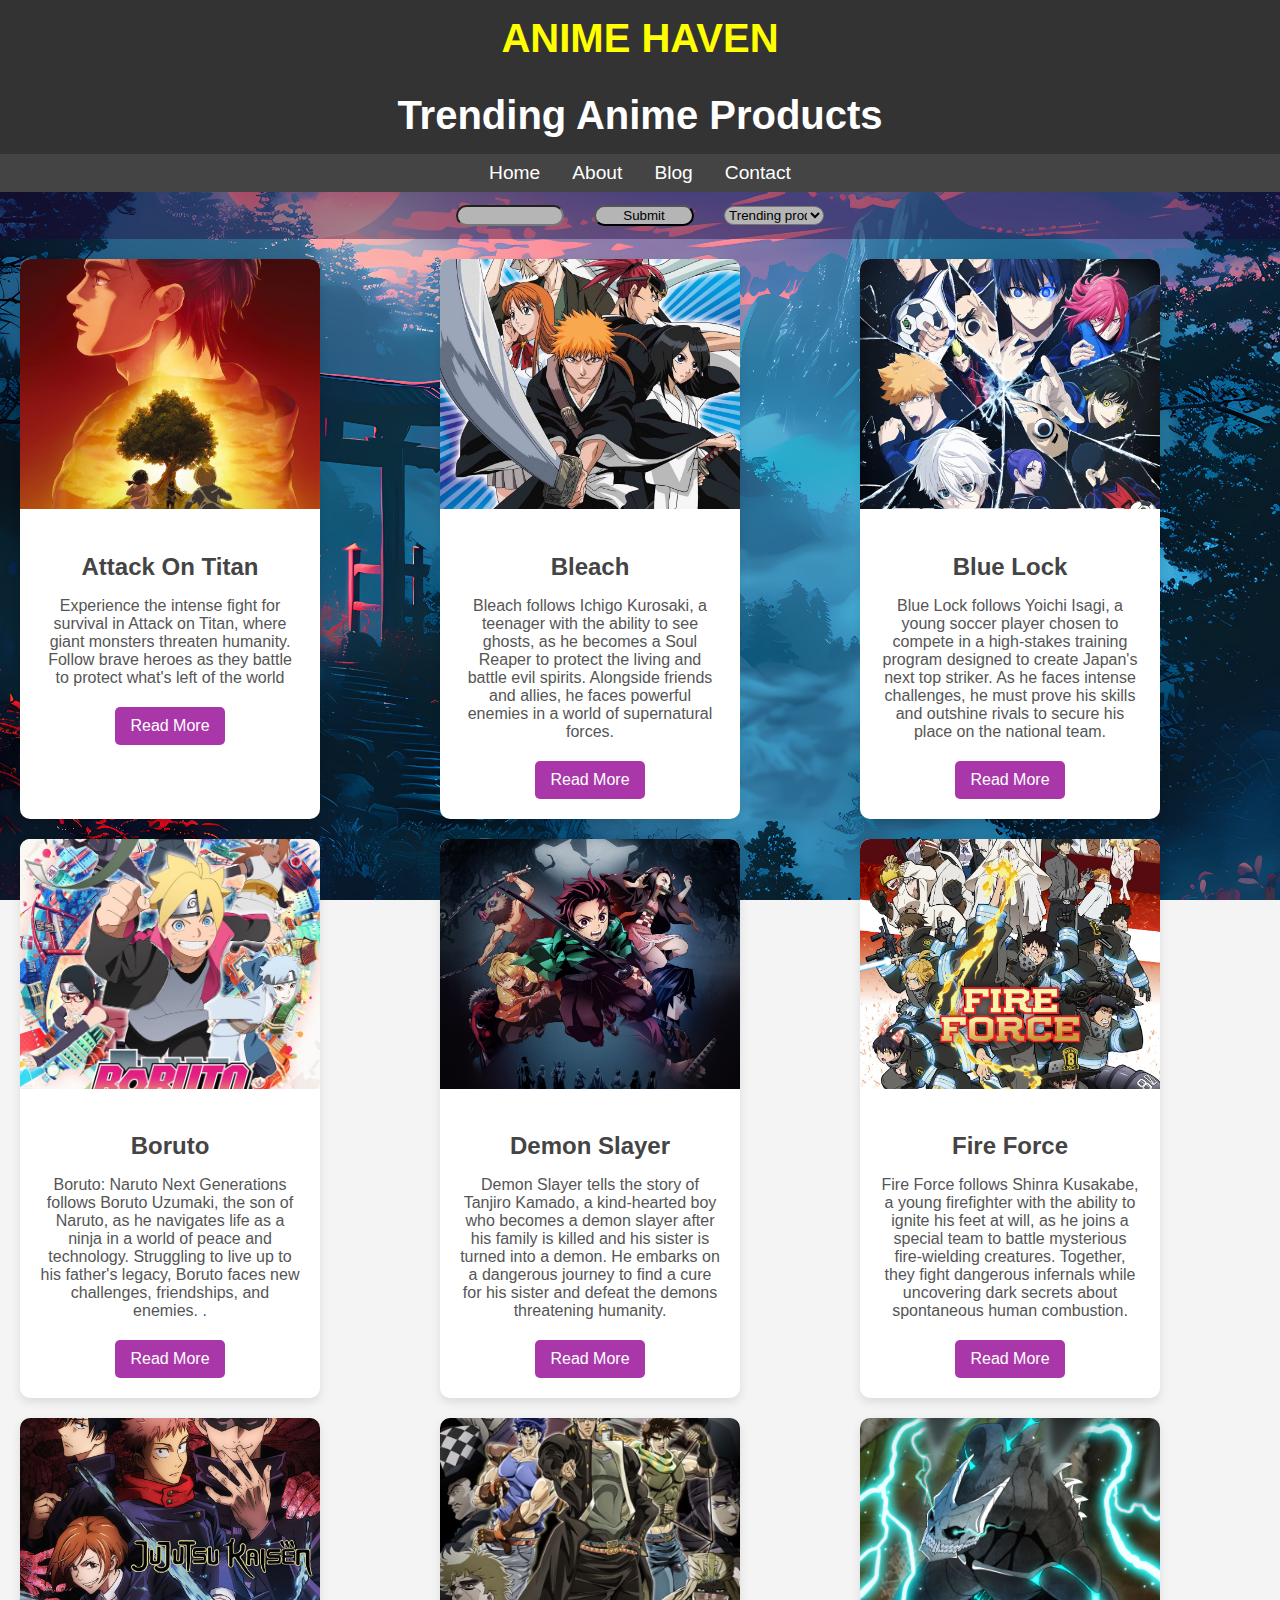
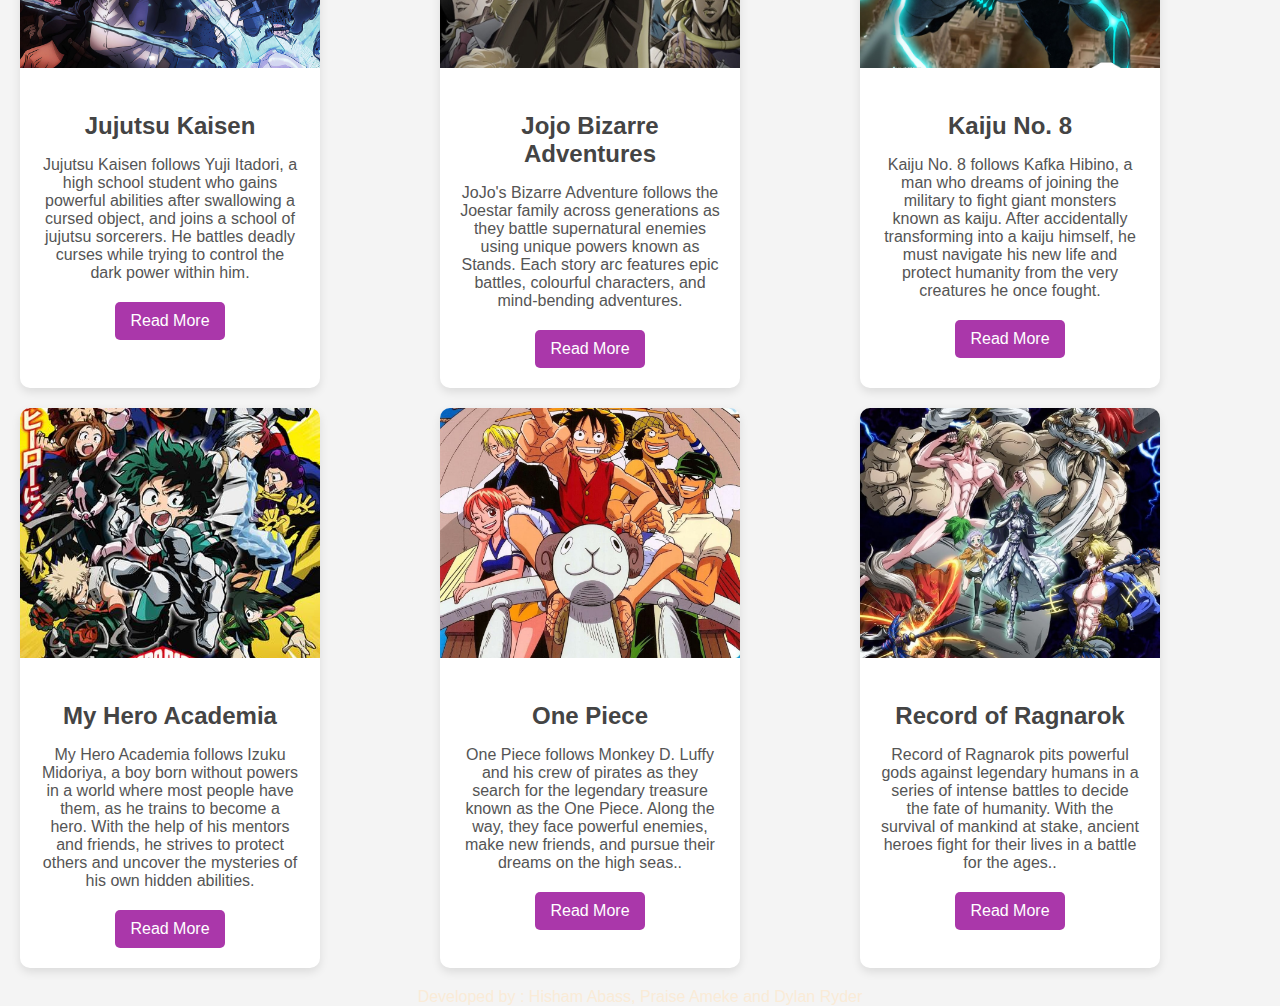
==== commit 101c7781: "Update index.html" ====
--- a/index.html
+++ b/index.html
@@ -184,7 +184,7 @@
             <div class="card">
                 <img src="media/mha.jpg" alt="Card image" class="card-image">
                 <div class="card-content">
-                    <h2 class="card-title">My hero acadmia</h2>
+                    <h2 class="card-title">My Hero Academia</h2>
                     <p class="card-description">My Hero Academia follows Izuku Midoriya, a boy born without powers in a world where most people have them, as he trains to become a hero. With the help of his mentors and friends, 
                         he strives to protect others and uncover the mysteries of his own hidden abilities.
 
@@ -198,7 +198,7 @@
             <div class="card">
                 <img src="media/onepiece.jpg" alt="Card image" class="card-image">
                 <div class="card-content">
-                    <h2 class="card-title">One piece</h2>
+                    <h2 class="card-title">One Piece</h2>
                     <p class="card-description">One Piece follows Monkey D. Luffy and his crew of pirates as they search for the legendary treasure known as the One Piece. 
                     Along the way, they face powerful enemies, make new friends, and pursue their dreams on the high seas..</p>
                     <a href="https://www.viz.com/blog/tagged/19/one-piece"><button class="card-button">Read
@@ -209,7 +209,7 @@
             <div class="card">
                 <img src="media/record.jpg" alt="Card image" class="card-image">
                 <div class="card-content">
-                    <h2 class="card-title">Record of ragnarok</h2>
+                    <h2 class="card-title">Record of Ragnarok</h2>
                     <p class="card-description">Record of Ragnarok pits powerful gods against legendary humans in a series of intense battles to decide the fate of humanity. 
                         With the survival of mankind at stake, ancient heroes fight for their lives in a battle for the ages..</p>
                     <a href="https://record-of-ragnarok.fandom.com/wiki/Blog:Recent_posts"><button
--- a/css/styles.css
+++ b/css/styles.css
@@ -121,7 +121,7 @@
         font-size: 2.5rem;
 }
 
-#headmain:hover {
+.headmain:hover {
         color: yellow;
         transition: 1s;
 }
@@ -369,4 +369,4 @@
         background-color: #333;
         color: #fff;
         border-radius: 4px;
-}
+}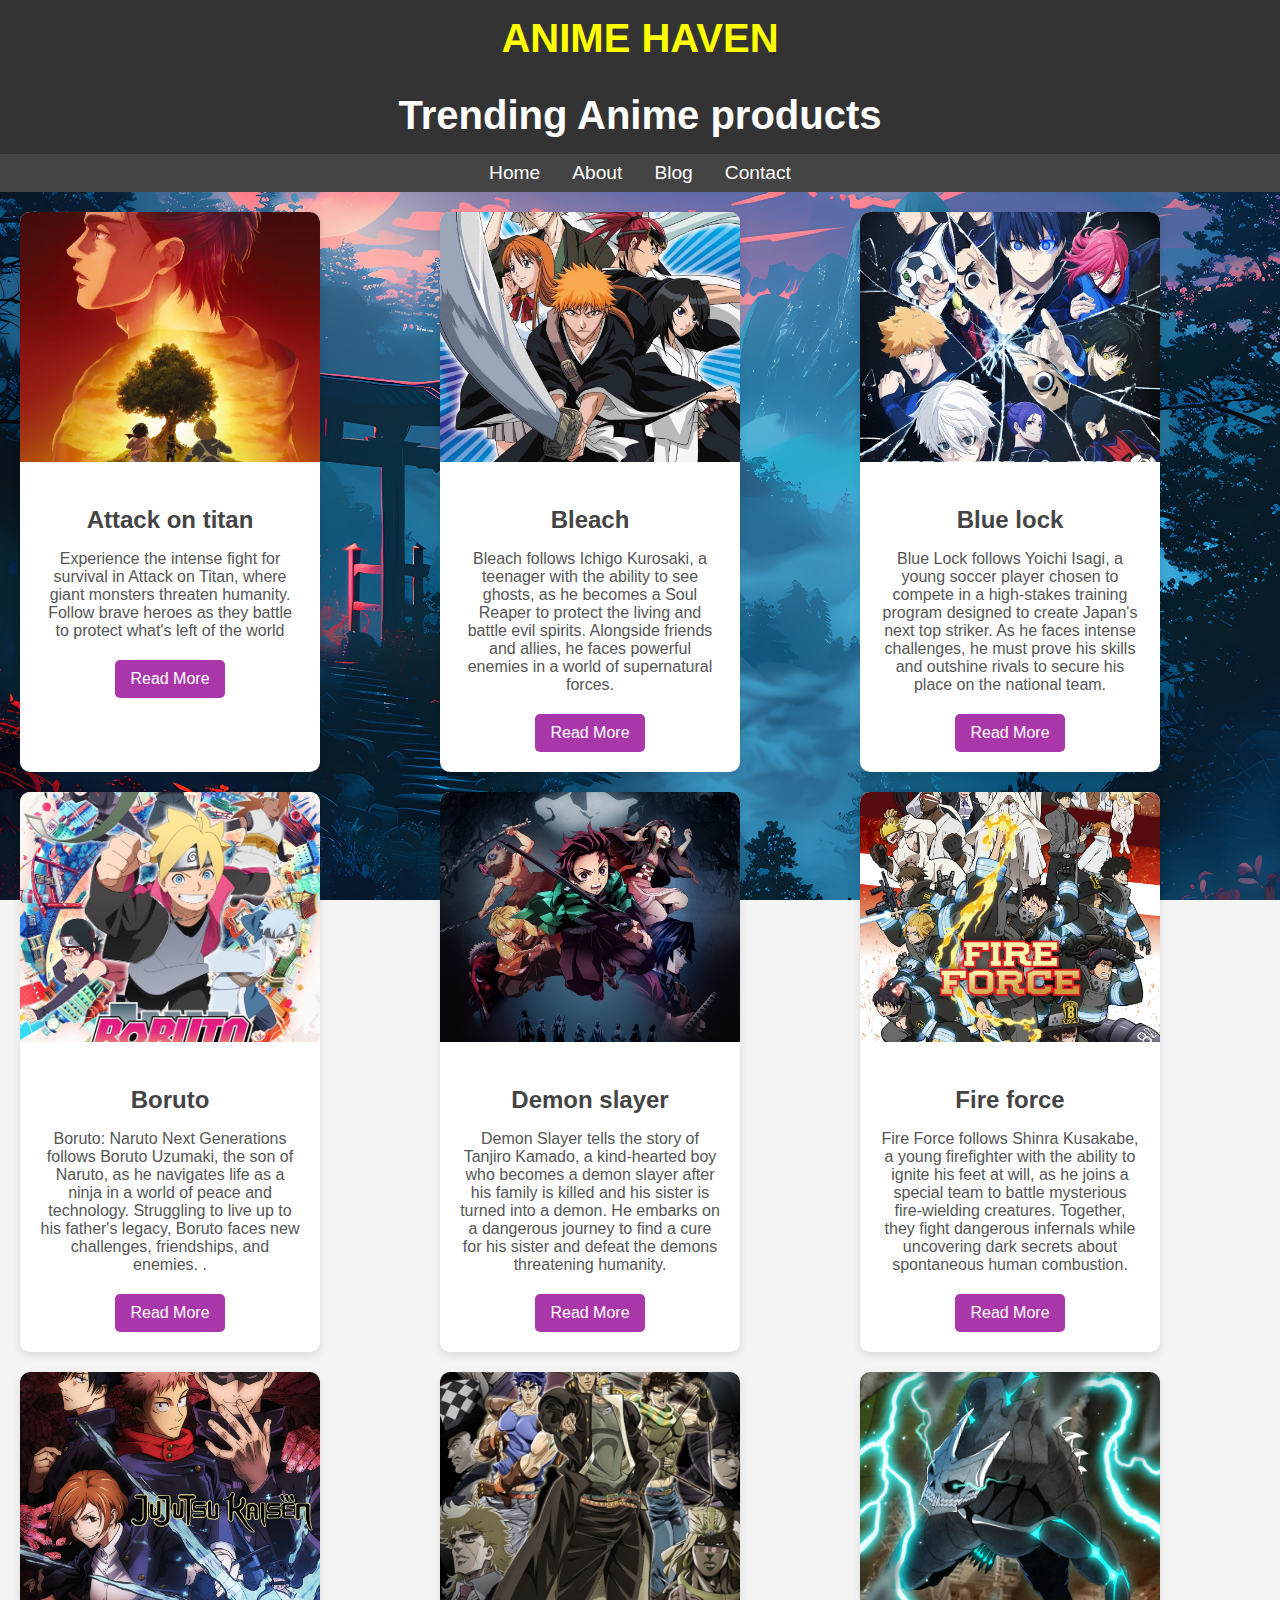
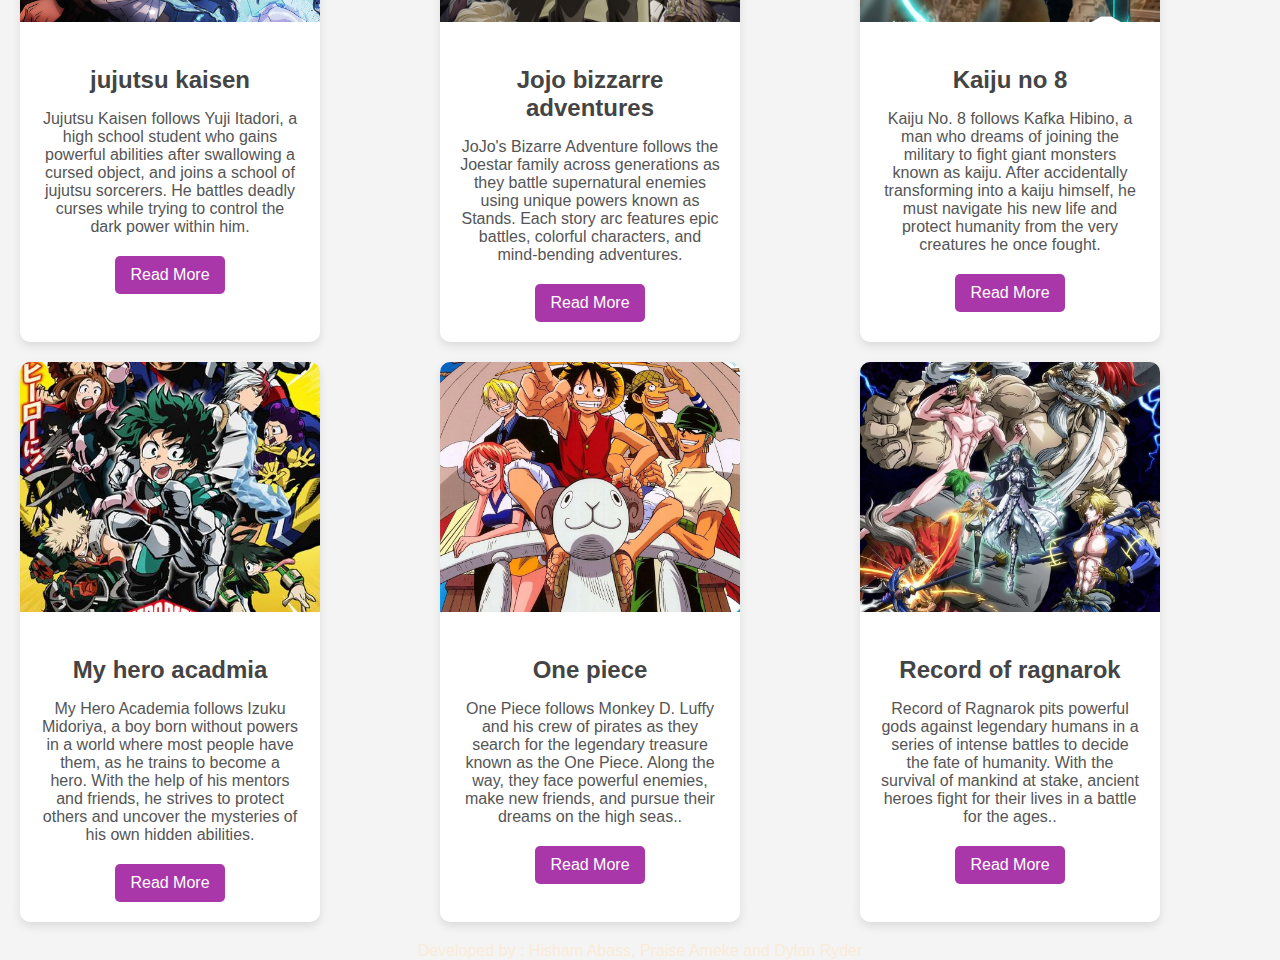
==== commit e98300c0: "Update index.html" ====
--- a/index.html
+++ b/index.html
@@ -14,7 +14,7 @@
 
         <article>
             <h3 id="anime">
-                <b>Trending Anime Products </b>
+                <b>Trending Anime products </b>
             </h3>
             <nav>
                 <ul>
@@ -45,18 +45,7 @@
         </article>
 
 
-        <input type="text" class="bar" list="Products">
-        <meta this is for the search bar on the index page>
-        <input class="bar" type="submit">
-
-        <select class="bar">
-
-            <option value="Trending products"> Trending products </option>
-            <option value="New Releases"> New Releases</option>
-            <option value="A-Z"> A-Z </option>
-            <option value="Most Popular"> Most Popular</option>
-        </select>
-
+        
     </div>
     <div>
 
@@ -66,7 +55,7 @@
             <div class="card">
                 <img src="media/aot.jpg" alt="Card image" class="card-image">
                 <div class="card-content">
-                    <h2 class="card-title">Attack On Titan</h2>
+                    <h2 class="card-title">Attack on titan</h2>
                     <p class="card-description">Experience the intense fight for survival in Attack on Titan, where
                         giant monsters threaten humanity.
                         Follow brave heroes as they battle to protect what's left of the world</p>
@@ -93,7 +82,7 @@
             <div class="card">
                 <img src="media/bluelock.jpg" alt="Card image" class="card-image">
                 <div class="card-content">
-                    <h2 class="card-title">Blue Lock</h2>
+                    <h2 class="card-title">Blue lock</h2>
                     <p class="card-description">Blue Lock follows Yoichi Isagi, a young soccer player chosen to compete
                         in a high-stakes training program designed to create Japan's next top striker.
                         As he faces intense challenges, he must prove his skills and outshine rivals to secure his place
@@ -119,7 +108,7 @@
             <div class="card">
                 <img src="media/demon.jpg" alt="Card image" class="card-image">
                 <div class="card-content">
-                    <h2 class="card-title">Demon Slayer</h2>
+                    <h2 class="card-title">Demon slayer</h2>
                     <p class="card-description">Demon Slayer tells the story of Tanjiro Kamado,
                         a kind-hearted boy who becomes a demon slayer after his family is killed and his sister is
                         turned into a demon.
@@ -136,7 +125,7 @@
             <div class="card">
                 <img src="media/fire.jpg" alt="Card image" class="card-image">
                 <div class="card-content">
-                    <h2 class="card-title">Fire Force</h2>
+                    <h2 class="card-title">Fire force</h2>
                     <p class="card-description">Fire Force follows Shinra Kusakabe,
                         a young firefighter with the ability to ignite his feet at will, as he joins a special team to
                         battle mysterious fire-wielding creatures.
@@ -153,7 +142,7 @@
             <div class="card">
                 <img src="media/jjk.jpg" alt="Card image" class="card-image">
                 <div class="card-content">
-                    <h2 class="card-title">Jujutsu Kaisen</h2>
+                    <h2 class="card-title">jujutsu kaisen</h2>
                     <p class="card-description">Jujutsu Kaisen follows Yuji Itadori, a high school student who gains powerful abilities after swallowing a cursed object, 
                     and joins a school of jujutsu sorcerers. He battles deadly curses while trying to control the dark power within him.</p>
                     <a href="https://www.viz.com/blog/tagged/1582/jujutsu-kaisen"><button class="card-button">Read
@@ -163,9 +152,9 @@
             <div class="card">
                 <img src="media/jjo.jpg" alt="Card image" class="card-image">
                 <div class="card-content">
-                    <h2 class="card-title">Jojo Bizarre Adventures</h2>
+                    <h2 class="card-title">Jojo bizzarre adventures</h2>
                     <p class="card-description">JoJo's Bizarre Adventure follows the Joestar family across generations as they battle supernatural enemies using unique powers known as Stands. 
-                    Each story arc features epic battles, colourful characters, and mind-bending adventures.</p>
+                    Each story arc features epic battles, colorful characters, and mind-bending adventures.</p>
                     <a href="https://jojosblogofadventure.blogspot.com/"><button class="card-button">Read More</button>
                     </a>
                 </div>
@@ -173,7 +162,7 @@
             <div class="card">
                 <img src="media/kajiu.jpg" alt="Card image" class="card-image">
                 <div class="card-content">
-                    <h2 class="card-title">Kaiju No. 8</h2>
+                    <h2 class="card-title">Kaiju no 8</h2>
                     <p class="card-description">Kaiju No. 8 follows Kafka Hibino, a man who dreams of joining the military to fight giant monsters known as kaiju.
                          After accidentally transforming into a kaiju himself, he must navigate his new life and protect humanity from the very creatures he once fought.</p>
                     <a href="https://www.viz.com/blog/tagged/1996/kaiju-no-8"><button class="card-button">Read
@@ -184,7 +173,7 @@
             <div class="card">
                 <img src="media/mha.jpg" alt="Card image" class="card-image">
                 <div class="card-content">
-                    <h2 class="card-title">My Hero Academia</h2>
+                    <h2 class="card-title">My hero acadmia</h2>
                     <p class="card-description">My Hero Academia follows Izuku Midoriya, a boy born without powers in a world where most people have them, as he trains to become a hero. With the help of his mentors and friends, 
                         he strives to protect others and uncover the mysteries of his own hidden abilities.
 
@@ -198,7 +187,7 @@
             <div class="card">
                 <img src="media/onepiece.jpg" alt="Card image" class="card-image">
                 <div class="card-content">
-                    <h2 class="card-title">One Piece</h2>
+                    <h2 class="card-title">One piece</h2>
                     <p class="card-description">One Piece follows Monkey D. Luffy and his crew of pirates as they search for the legendary treasure known as the One Piece. 
                     Along the way, they face powerful enemies, make new friends, and pursue their dreams on the high seas..</p>
                     <a href="https://www.viz.com/blog/tagged/19/one-piece"><button class="card-button">Read
@@ -209,7 +198,7 @@
             <div class="card">
                 <img src="media/record.jpg" alt="Card image" class="card-image">
                 <div class="card-content">
-                    <h2 class="card-title">Record of Ragnarok</h2>
+                    <h2 class="card-title">Record of ragnarok</h2>
                     <p class="card-description">Record of Ragnarok pits powerful gods against legendary humans in a series of intense battles to decide the fate of humanity. 
                         With the survival of mankind at stake, ancient heroes fight for their lives in a battle for the ages..</p>
                     <a href="https://record-of-ragnarok.fandom.com/wiki/Blog:Recent_posts"><button
--- a/css/styles.css
+++ b/css/styles.css
@@ -163,13 +163,12 @@
 }
 
 #contactmain {
-        text-align: center;
-        font-size: 50px;
-        color: #444;
-        line-height: 0%;
-        font-size: 36px;
-
-        animation: textAnimation 3s ease infinite;
+        background-color: #333;
+        color: #fff;
+        padding: 1rem 0;
+        text-align: center;
+        margin: 0;
+        font-size: 2.5rem;
 }
 
 .contactmain:hover {
@@ -369,4 +368,18 @@
         background-color: #333;
         color: #fff;
         border-radius: 4px;
-}+}
+
+#conactdiv{
+        padding: 20px;
+        display: inline-block;
+        margin-top: 1rem;
+        padding: 0.5rem 1rem;
+        background-color: #333;
+        color: #fff;
+        border-radius: 4px;
+}
+
+#footerabout{
+        color: #f4f4f4;
+}
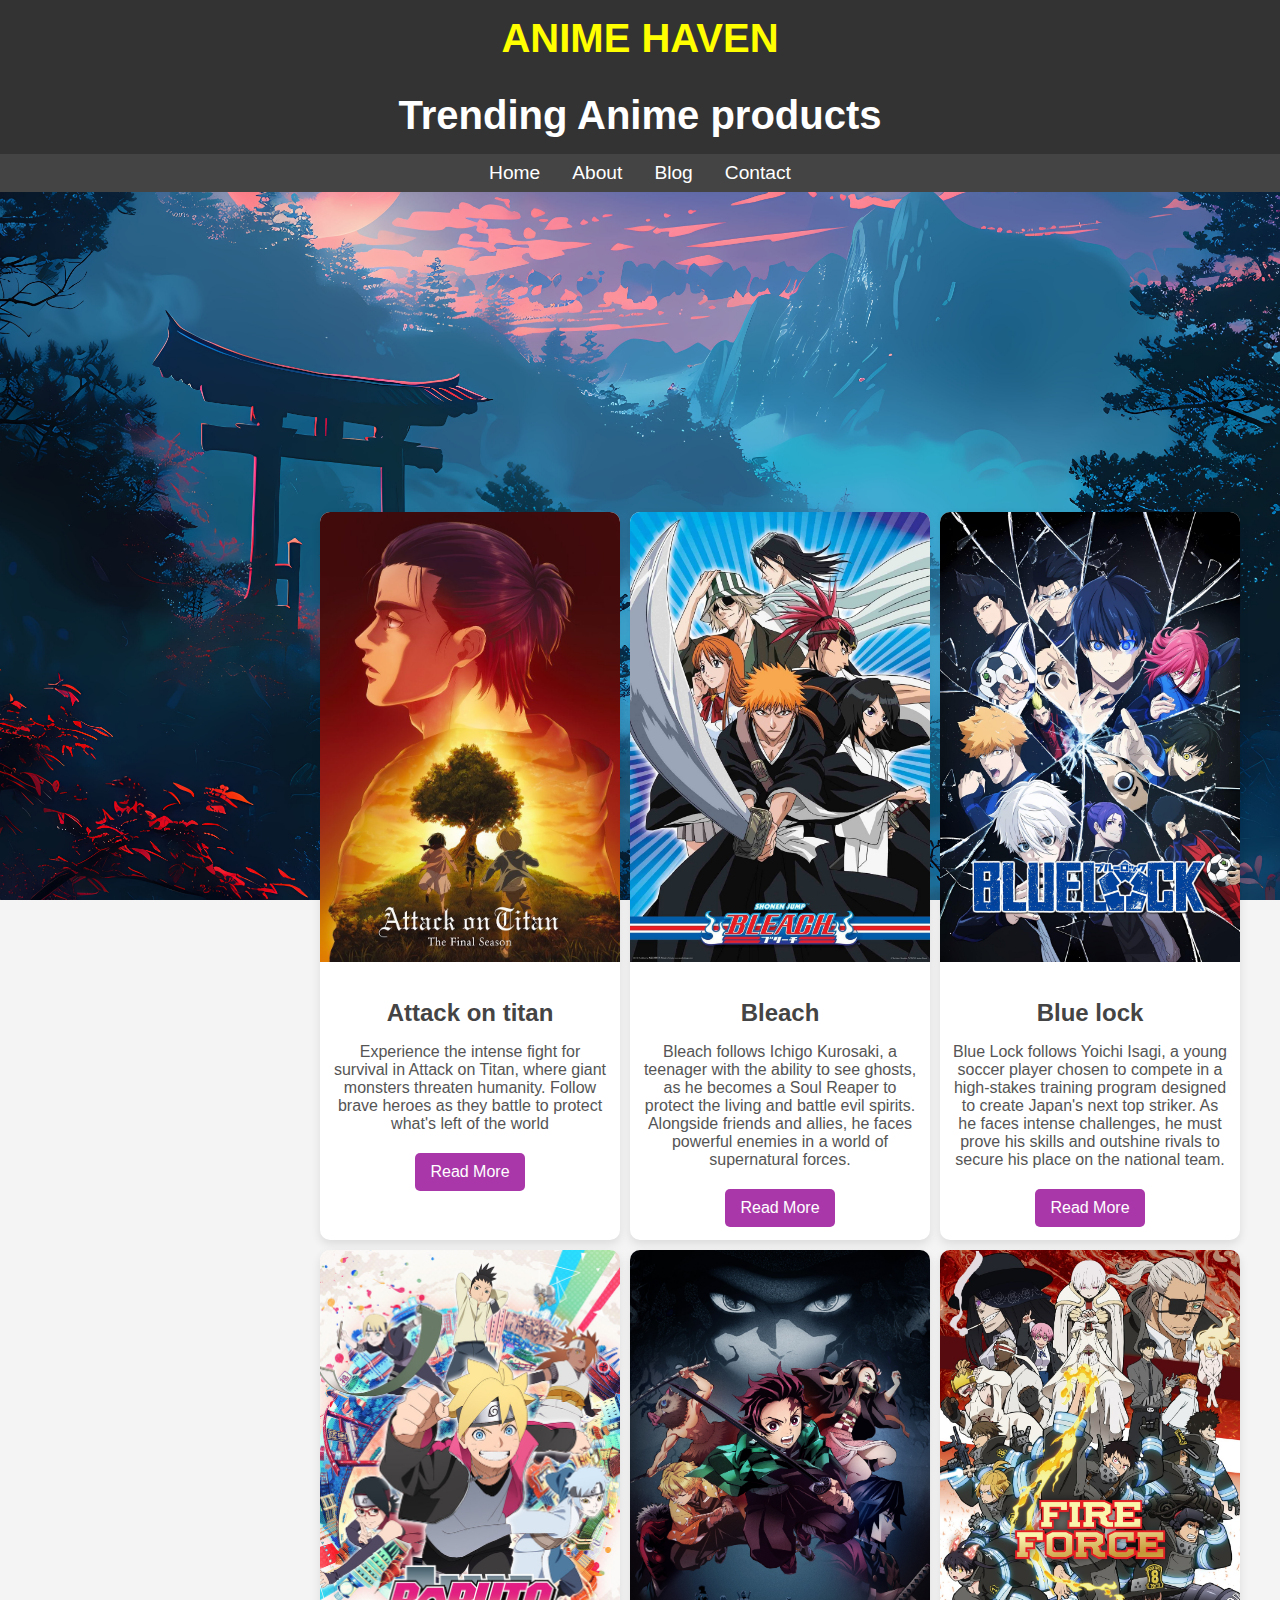
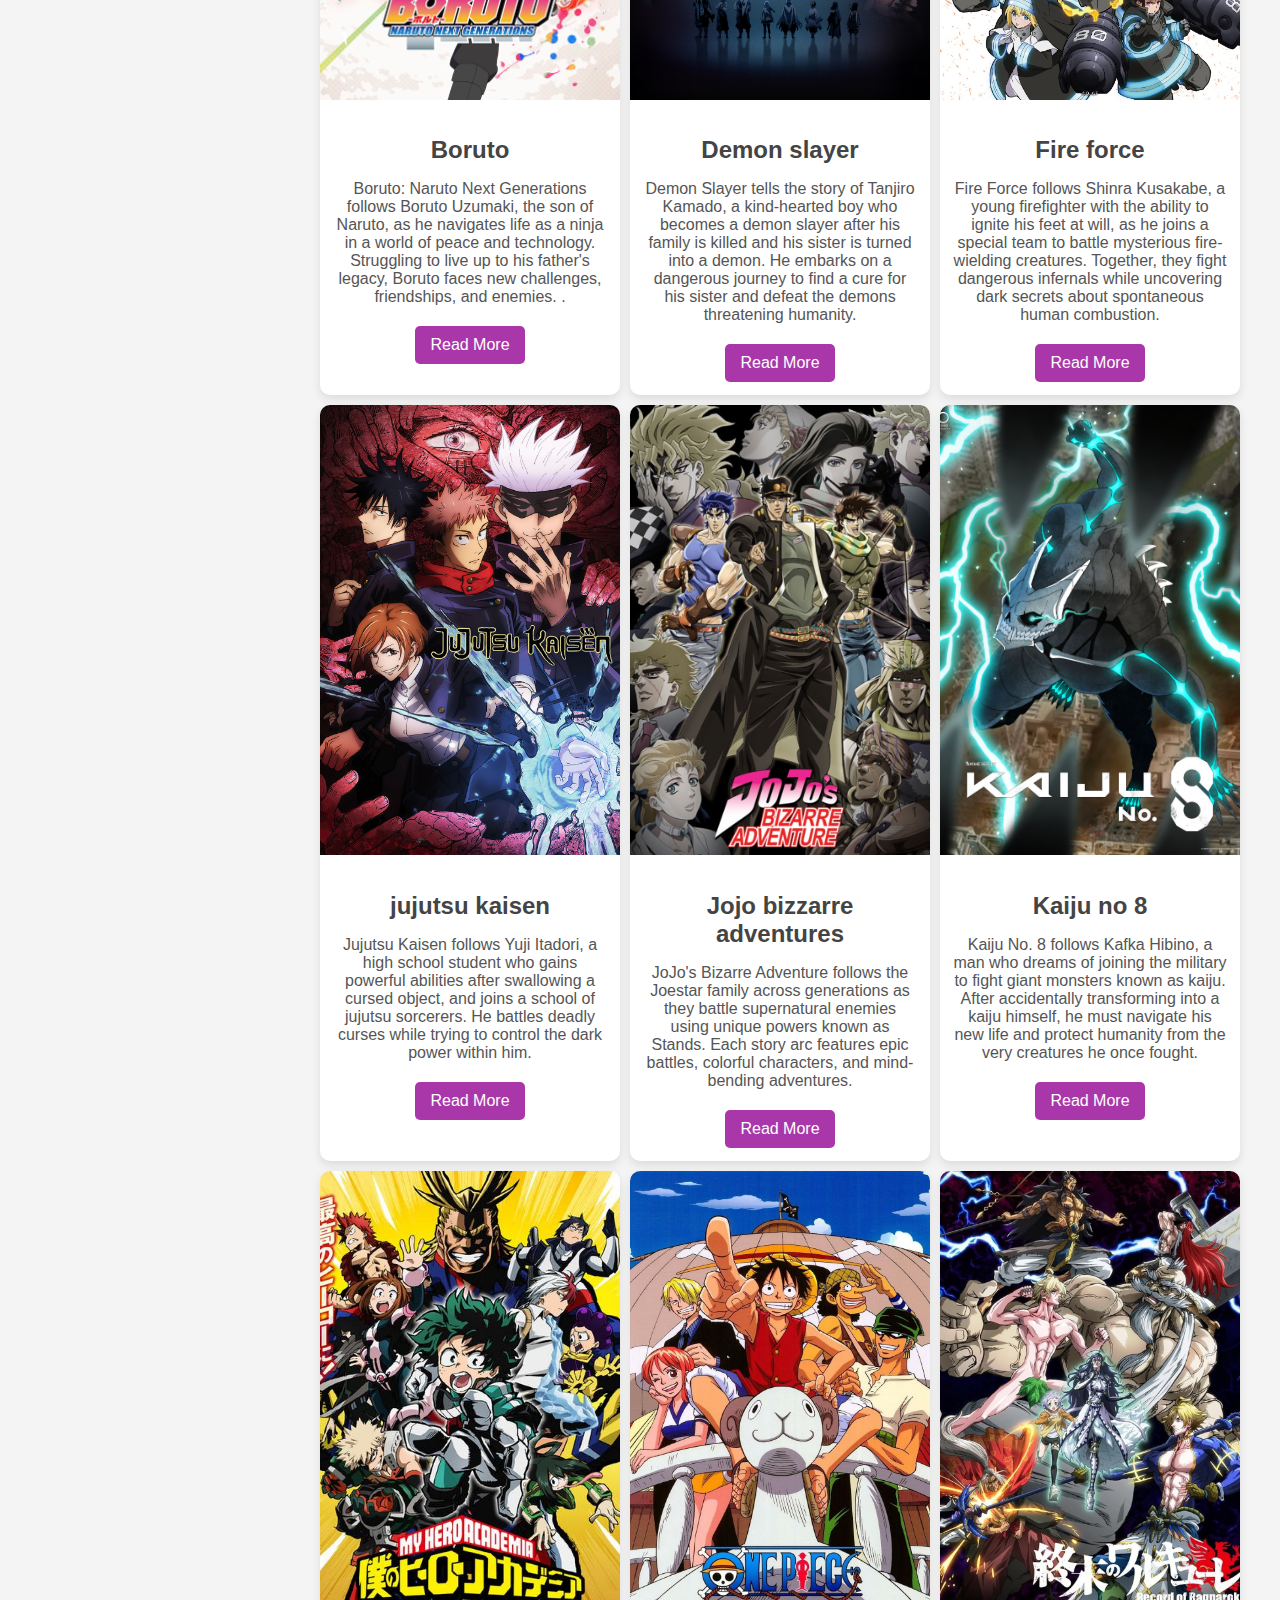
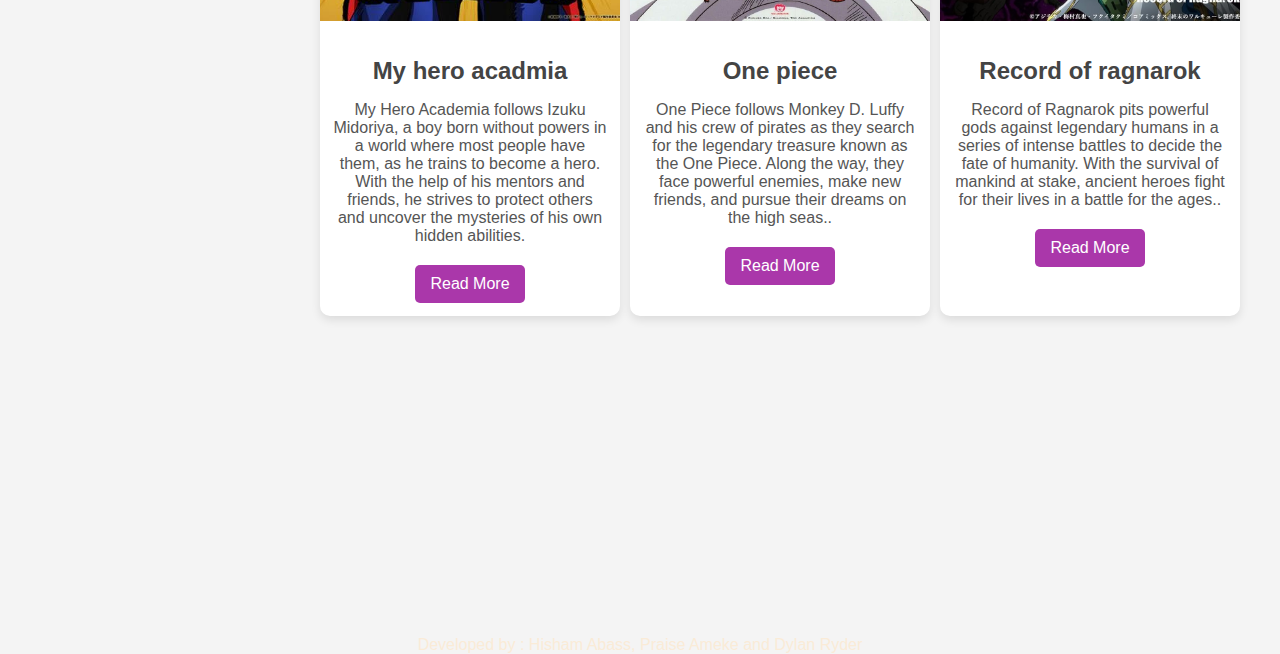
==== commit 9b35817e: "Update index.html" ====
--- a/index.html
+++ b/index.html
@@ -10,10 +10,10 @@
 <body>
     <link rel="stylesheet" href="css/styles.css">
     <div id="div">
-        <h1 class="headmain">ANIME HAVEN</h1>
+        <h1 class="head">ANIME HAVEN</h1>
 
         <article>
-            <h3 id="anime">
+            <h3 class="head">
                 <b>Trending Anime products </b>
             </h3>
             <nav>
@@ -207,7 +207,7 @@
                 </div>
             </div>
         </div>
-
+        <script src="script.js"></script>
 </body>
 <footer id="footer">Developed by : Hisham Abass, Praise Ameke and Dylan Ryder</footer>
 
--- a/css/styles.css
+++ b/css/styles.css
@@ -16,46 +16,11 @@
 }
 
 
-.bar {
-        display: block;
-        margin-right: 0%;
-        margin-left: 1;
-        background-color: #B5B5B5;
-        border-radius: 200px;
-        width: 100px;
-        display: inline;
-        position: sticky;
-        margin: 1%;
-}
-
-.bar:hover {
-        background-color: whitesmoke;
-        transition: 1s;
-}
-
-nav {
-        background-color: #444;
-        padding: 0.5rem 0;
-}
-
-nav ul {
-        list-style: none;
-        padding: 0;
-        margin: 0;
-        display: flex;
-        justify-content: center;
-}
-
-nav ul li {
-        margin: 0 1rem;
-}
-
-nav ul li a {
-        color: #fff;
-        text-decoration: none;
-        font-size: 1.2rem;
-}
-
+
+
+
+
+/* icons hover styling */
 
 #about:hover {
         background-color: #1b1b1b;
@@ -79,37 +44,9 @@
         transition: 1s;
 }
 
-#div {
-        background-color: rgba(36, 2, 56, 0.4);
-        width: auto;
-        height: auto;
-        margin: 0%;
-}
-
-#anime {
-
-        background-color: #333;
-        color: #fff;
-        padding: 1rem 0;
-        text-align: center;
-        margin: 0;
-        font-size: 2.5rem;
-}
-
-#anime:hover {
-        color: yellow;
-        transition: 1s;
-}
-
-#bar2 {
-        display: block;
-        margin-right: 50%;
-        margin-left: auto;
-
-        background-color: #B5B5B5;
-        border-radius: 200px;
-        width: 150px;
-}
+
+
+
 
 
 .headmain {
@@ -131,31 +68,10 @@
         transition: 1s;
 }
 
-#products {
-        display: block;
-        margin-right: 50%;
-        margin-left: auto;
-        background-color: #B5B5B5;
-        border-radius: 200px;
-        width: 150px;
-        display: inline;
-}
-
-.images {
-        display: inline;
-
-        width: 10%;
-        height: 50%;
-
-}
-
-#Naruto {
-        display: block;
-        margin-right: auto;
-        margin-left: auto;
-        width: 1000;
-        height: 1000;
-}
+
+
+
+
 
 #footer {
         text-align: center;
@@ -175,19 +91,7 @@
         animation-play-state: paused;
 }
 
-@keyframes contactmain {
-
-        0%,
-        100% {
-                color: #3498db;
-                transform: scale(1);
-        }
-
-        50% {
-                color: #e74c3c;
-                transform: scale(1.1);
-        }
-}
+
 
 
 
@@ -314,9 +218,10 @@
         display: grid;
         grid-template-columns: repeat(3, 1fr);
         /* Creates 3 equal columns */
-        gap: 20px;
+        gap: 10px;
         /* Adds space between cards */
-        padding: 20px;
+        padding: 20em;
+
 
 }
 
@@ -326,12 +231,12 @@
 
 .card-image {
         width: 100%;
-        height: 250px;
+        height: 50vh;
         object-fit: cover;
 }
 
 .card-content {
-        padding: 20px;
+        padding: 1vw;
 }
 
 .card-title {
@@ -382,4 +287,4 @@
 
 #footerabout{
         color: #f4f4f4;
-}
+}